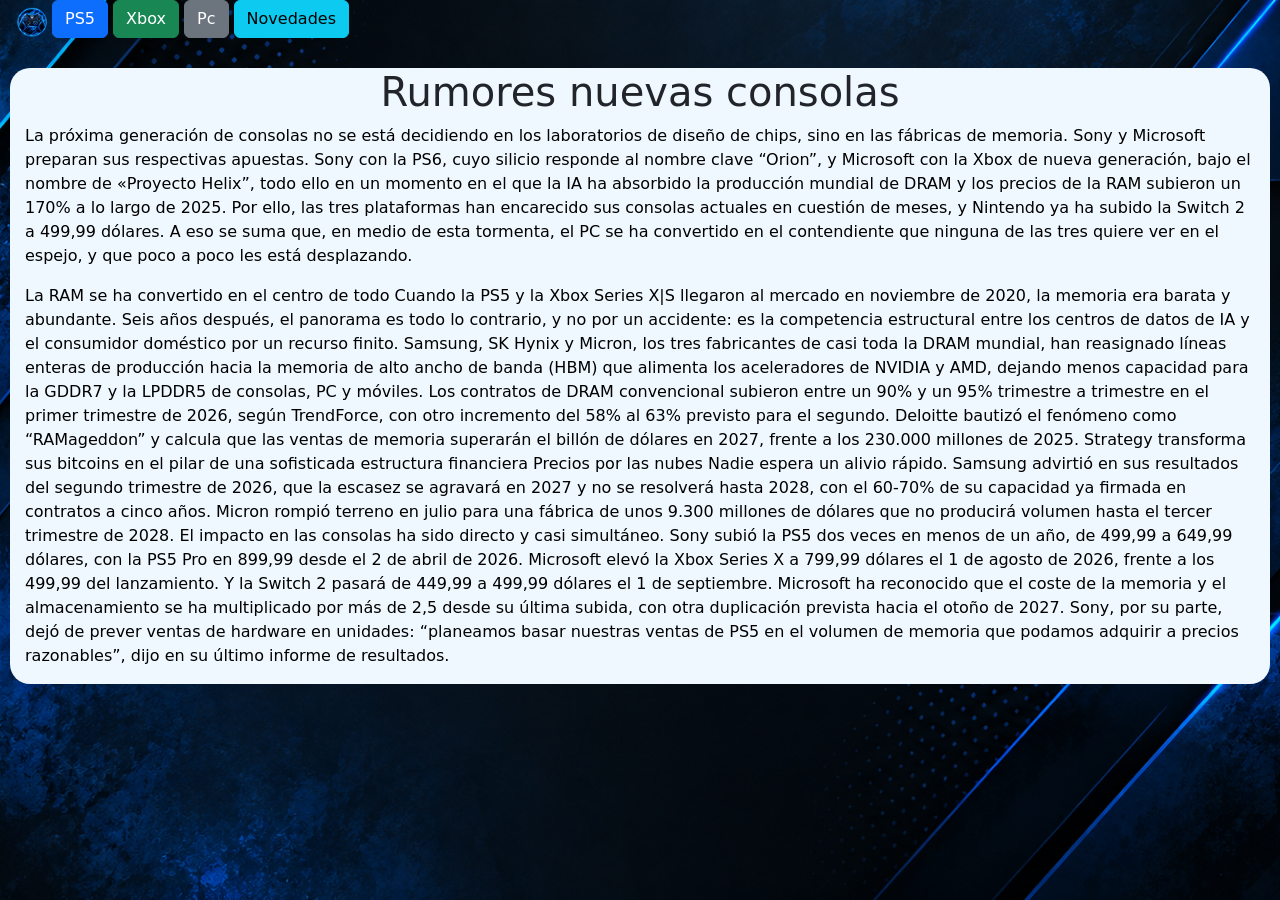
==== Inicio/juegos/proximos.html @ cca43979 "Correción de errores" ====
<!doctype html>
<html lang="en">
  <head>
    <meta charset="UTF-8" />
    <title>Alberto Pueblas</title>
    <link rel="icon" href="../img/favicon.png" />
    <link
      href="https://cdn.jsdelivr.net/npm/bootstrap@5.3.8/dist/css/bootstrap.min.css"
      rel="stylesheet"
      integrity="sha384-sRIl4kxILFvY47J16cr9ZwB07vP4J8+LH7qKQnuqkuIAvNWLzeN8tE5YBujZqJLB"
      crossorigin="anonymous"
    />
    <link rel="stylesheet" href="../css/index.css" />
  </head>

  <body>
    <div class="container-fluid">
      <nav class="d-flex mb-3">
        <a class="navbar-brand" href="../index.html">
          <img
            src="../img/favicon.png"
            alt="Logo"
            width="30"
            height="30"
            class="d-inline-block align-text-top"
          />
        </a>
        <div class="navBar">
          <a
            href="./plataformas/playstation.html"
            type="button"
            class="btn btn-primary"
            >PS5</a
          >
          <a
            href="./plataformas/xbox.html"
            type="button"
            class="btn btn-success"
            >Xbox</a
          >
          <a
            href="./plataformas/pc.html"
            type="button"
            class="btn btn-secondary"
            >Pc</a
          >
          <a href="./proximos.html" type="button" class="btn btn-info"
            >Novedades</a
          >
        </div>
      </nav>
    </div>
    <div class="contenedor">
      <div class="cartaNoticia">
        <h1>Rumores nuevas consolas</h1>
        <p>
          La próxima generación de consolas no se está decidiendo en los
          laboratorios de diseño de chips, sino en las fábricas de memoria. Sony
          y Microsoft preparan sus respectivas apuestas. Sony con la PS6, cuyo
          silicio responde al nombre clave “Orion”, y Microsoft con la Xbox de
          nueva generación, bajo el nombre de «Proyecto Helix”, todo ello en un
          momento en el que la IA ha absorbido la producción mundial de DRAM y
          los precios de la RAM subieron un 170% a lo largo de 2025. Por ello,
          las tres plataformas han encarecido sus consolas actuales en cuestión
          de meses, y Nintendo ya ha subido la Switch 2 a 499,99 dólares. A eso
          se suma que, en medio de esta tormenta, el PC se ha convertido en el
          contendiente que ninguna de las tres quiere ver en el espejo, y que
          poco a poco les está desplazando.
        </p>
        <p>
          La RAM se ha convertido en el centro de todo Cuando la PS5 y la Xbox
          Series X|S llegaron al mercado en noviembre de 2020, la memoria era
          barata y abundante. Seis años después, el panorama es todo lo
          contrario, y no por un accidente: es la competencia estructural entre
          los centros de datos de IA y el consumidor doméstico por un recurso
          finito. Samsung, SK Hynix y Micron, los tres fabricantes de casi toda
          la DRAM mundial, han reasignado líneas enteras de producción hacia la
          memoria de alto ancho de banda (HBM) que alimenta los aceleradores de
          NVIDIA y AMD, dejando menos capacidad para la GDDR7 y la LPDDR5 de
          consolas, PC y móviles. Los contratos de DRAM convencional subieron
          entre un 90% y un 95% trimestre a trimestre en el primer trimestre de
          2026, según TrendForce, con otro incremento del 58% al 63% previsto
          para el segundo. Deloitte bautizó el fenómeno como “RAMageddon” y
          calcula que las ventas de memoria superarán el billón de dólares en
          2027, frente a los 230.000 millones de 2025. Strategy transforma sus
          bitcoins en el pilar de una sofisticada estructura financiera Precios
          por las nubes Nadie espera un alivio rápido. Samsung advirtió en sus
          resultados del segundo trimestre de 2026, que la escasez se agravará
          en 2027 y no se resolverá hasta 2028, con el 60-70% de su capacidad ya
          firmada en contratos a cinco años. Micron rompió terreno en julio para
          una fábrica de unos 9.300 millones de dólares que no producirá volumen
          hasta el tercer trimestre de 2028. El impacto en las consolas ha sido
          directo y casi simultáneo. Sony subió la PS5 dos veces en menos de un
          año, de 499,99 a 649,99 dólares, con la PS5 Pro en 899,99 desde el 2
          de abril de 2026. Microsoft elevó la Xbox Series X a 799,99 dólares el
          1 de agosto de 2026, frente a los 499,99 del lanzamiento. Y la Switch
          2 pasará de 449,99 a 499,99 dólares el 1 de septiembre. Microsoft ha
          reconocido que el coste de la memoria y el almacenamiento se ha
          multiplicado por más de 2,5 desde su última subida, con otra
          duplicación prevista hacia el otoño de 2027. Sony, por su parte, dejó
          de prever ventas de hardware en unidades: “planeamos basar nuestras
          ventas de PS5 en el volumen de memoria que podamos adquirir a precios
          razonables”, dijo en su último informe de resultados.
        </p>
      </div>
    </div>
  </body>
</html>
---- Inicio/css/index.css ----
body {
  background-image: url("../img/Fondo.png");
  background-size: cover;
  background-position: center;
  background-attachment: fixed;
  margin: 0;
}

p {
  color: aliceblue;
}

.navbar-brand {
  margin: 5px;
}
.contenedor {
  display: flex;
  justify-content: center;
  gap: 20px;
  flex-wrap: wrap;
}

.carta {
  height: 420px;
  width: 350px;
  margin: 10px;
  overflow: hidden;
  border-radius: 25px;
  border-style: solid;
  position: relative;
  span {
    display: none;
  }
}

.carta:hover {
  width: 350px;
  height: 420px;
  margin: 10px;
  overflow: hidden;
  border-radius: 25px;
  border-style: solid;
  border-color: rgb(0, 149, 255);
  h3 {
    text-align: center;
    color: rgb(0, 149, 255);
    font-weight: bold;
  }
  span {
    position: absolute;
    top: 0;
    width: 100%;
    height: 100%;
    display: block;
    text-align: left;
    z-index: 2;
    background-color: white;
  }
  .card-body {
    position: absolute;
    bottom: 0;
    width: 100%;
    z-index: 2;
    font-weight: bold;
  }
}

.card-body {
  background-color: aliceblue;
  text-align: center;
  padding: 15px;
}

.card-text {
  color: black;
}

.carta img {
  width: 100%;
  height: 360px;
  object-fit: cover;
}

.cartel {
  width: 80%;
  margin: 10px auto;
  overflow: hidden;
  border-radius: 25px;
}
.cartel img {
  width: 100%;

  object-fit: cover;
}

.listas {
  text-align: left;
}

.cartaNoticia {
  margin: 10px auto;
  margin-left: 10px;
  margin-right: 10px;
  border-radius: 20px;
  background-color: aliceblue;
}

.cartaNoticia p {
  margin-left: 15px;
  margin-right: 15px;
  color: black;
}
.cartaNoticia h1 {
  text-align: center;
}

.lista {
  text-align: center;
  width: 350px;
  margin: 10px;
  overflow: hidden;
  border-radius: 25px;
  border-style: solid;
  position: relative;
}
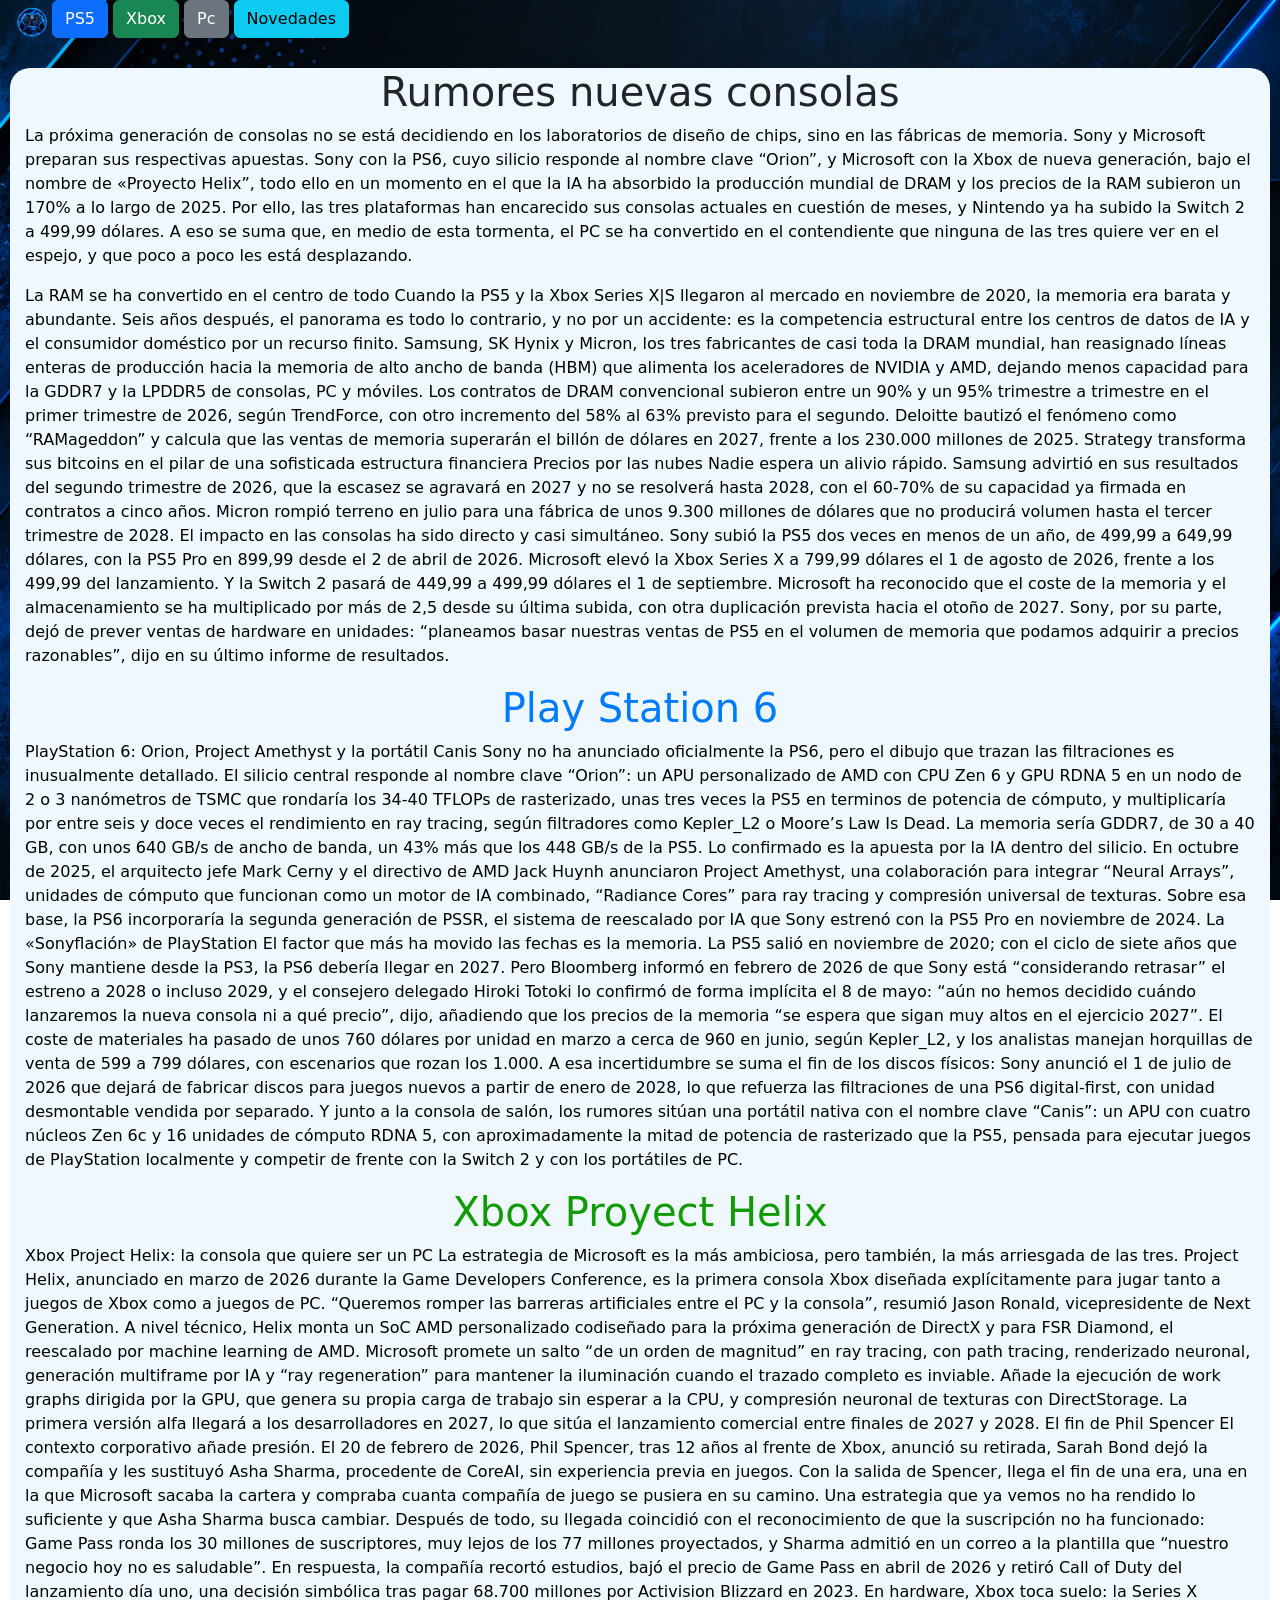
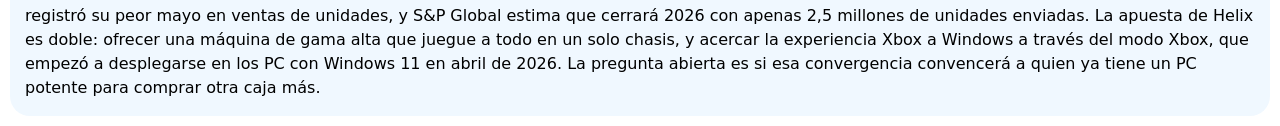
==== commit 89e218d0: "Cambios en estilo de paginas" ====
--- a/Inicio/juegos/proximos.html
+++ b/Inicio/juegos/proximos.html
@@ -102,6 +102,84 @@
           ventas de PS5 en el volumen de memoria que podamos adquirir a precios
           razonables”, dijo en su último informe de resultados.
         </p>
+        <h1 style="color: #007bff;">Play Station 6</h1>
+      <p>PlayStation 6: Orion, Project Amethyst y la portátil Canis
+
+        Sony no ha anunciado oficialmente la PS6, pero el dibujo que trazan las filtraciones es inusualmente detallado.
+        El silicio central responde al nombre clave “Orion”: un APU personalizado de AMD con CPU Zen 6 y GPU RDNA 5 en
+        un nodo de 2 o 3 nanómetros de TSMC que rondaría los 34-40 TFLOPs de rasterizado, unas tres veces la PS5 en
+        terminos de potencia de cómputo, y multiplicaría por entre seis y doce veces el rendimiento en ray tracing,
+        según filtradores como Kepler_L2 o Moore’s Law Is Dead. La memoria sería GDDR7, de 30 a 40 GB, con unos 640 GB/s
+        de ancho de banda, un 43% más que los 448 GB/s de la PS5.
+
+        Lo confirmado es la apuesta por la IA dentro del silicio. En octubre de 2025, el arquitecto jefe Mark Cerny y el
+        directivo de AMD Jack Huynh anunciaron Project Amethyst, una colaboración para integrar “Neural Arrays”,
+        unidades de cómputo que funcionan como un motor de IA combinado, “Radiance Cores” para ray tracing y compresión
+        universal de texturas. Sobre esa base, la PS6 incorporaría la segunda generación de PSSR, el sistema de
+        reescalado por IA que Sony estrenó con la PS5 Pro en noviembre de 2024.
+        La «Sonyflación» de PlayStation
+
+        El factor que más ha movido las fechas es la memoria. La PS5 salió en noviembre de 2020; con el ciclo de siete
+        años que Sony mantiene desde la PS3, la PS6 debería llegar en 2027. Pero Bloomberg informó en febrero de 2026 de
+        que Sony está “considerando retrasar” el estreno a 2028 o incluso 2029, y el consejero delegado Hiroki Totoki lo
+        confirmó de forma implícita el 8 de mayo: “aún no hemos decidido cuándo lanzaremos la nueva consola ni a qué
+        precio”, dijo, añadiendo que los precios de la memoria “se espera que sigan muy altos en el ejercicio 2027”. El
+        coste de materiales ha pasado de unos 760 dólares por unidad en marzo a cerca de 960 en junio, según Kepler_L2,
+        y los analistas manejan horquillas de venta de 599 a 799 dólares, con escenarios que rozan los 1.000.
+
+        A esa incertidumbre se suma el fin de los discos físicos: Sony anunció el 1 de julio de 2026 que dejará de
+        fabricar discos para juegos nuevos a partir de enero de 2028, lo que refuerza las filtraciones de una PS6
+        digital-first, con unidad desmontable vendida por separado. Y junto a la consola de salón, los rumores sitúan
+        una portátil nativa con el nombre clave “Canis”: un APU con cuatro núcleos Zen 6c y 16 unidades de cómputo RDNA
+        5, con aproximadamente la mitad de potencia de rasterizado que la PS5, pensada para ejecutar juegos de
+        PlayStation localmente y competir de frente con la Switch 2 y con los portátiles de PC.
+      </p>
+      <h1 style="color: #119b02;">Xbox Proyect Helix</h1>
+      <p>Xbox Project Helix: la consola que quiere ser un PC
+
+        La estrategia de Microsoft es la más ambiciosa, pero también, la más arriesgada de las tres. Project Helix,
+        anunciado en marzo de 2026 durante la Game Developers Conference, es la primera consola Xbox diseñada
+        explícitamente
+        para jugar tanto a juegos de Xbox como a juegos de PC. “Queremos romper las barreras artificiales entre el PC y
+        la
+        consola”, resumió Jason Ronald, vicepresidente de Next Generation.
+
+        A nivel técnico, Helix monta un SoC AMD personalizado codiseñado para la próxima generación de DirectX y para
+        FSR
+        Diamond, el reescalado por machine learning de AMD. Microsoft promete un salto “de un orden de magnitud” en ray
+        tracing, con path tracing, renderizado neuronal, generación multiframe por IA y “ray regeneration” para mantener
+        la
+        iluminación cuando el trazado completo es inviable. Añade la ejecución de work graphs dirigida por la GPU, que
+        genera su propia carga de trabajo sin esperar a la CPU, y compresión neuronal de texturas con DirectStorage. La
+        primera versión alfa llegará a los desarrolladores en 2027, lo que sitúa el lanzamiento comercial entre finales
+        de
+        2027 y 2028.
+        El fin de Phil Spencer
+
+        El contexto corporativo añade presión. El 20 de febrero de 2026, Phil Spencer, tras 12 años al frente de Xbox,
+        anunció su retirada, Sarah Bond dejó la compañía y les sustituyó Asha Sharma, procedente de CoreAI, sin
+        experiencia
+        previa en juegos. Con la salida de Spencer, llega el fin de una era, una en la que Microsoft sacaba la cartera y
+        compraba cuanta compañía de juego se pusiera en su camino. Una estrategia que ya vemos no ha rendido lo
+        suficiente y
+        que Asha Sharma busca cambiar.
+
+        Después de todo, su llegada coincidió con el reconocimiento de que la suscripción no ha funcionado: Game Pass
+        ronda
+        los 30 millones de suscriptores, muy lejos de los 77 millones proyectados, y Sharma admitió en un correo a la
+        plantilla que “nuestro negocio hoy no es saludable”. En respuesta, la compañía recortó estudios, bajó el precio
+        de
+        Game Pass en abril de 2026 y retiró Call of Duty del lanzamiento día uno, una decisión simbólica tras pagar
+        68.700
+        millones por Activision Blizzard en 2023.
+
+        En hardware, Xbox toca suelo: la Series X registró su peor mayo en ventas de unidades, y S&P Global estima que
+        cerrará 2026 con apenas 2,5 millones de unidades enviadas. La apuesta de Helix es doble: ofrecer una máquina de
+        gama
+        alta que juegue a todo en un solo chasis, y acercar la experiencia Xbox a Windows a través del modo Xbox, que
+        empezó
+        a desplegarse en los PC con Windows 11 en abril de 2026. La pregunta abierta es si esa convergencia convencerá a
+        quien ya tiene un PC potente para comprar otra caja más.</p>
       </div>
     </div>
   </body>
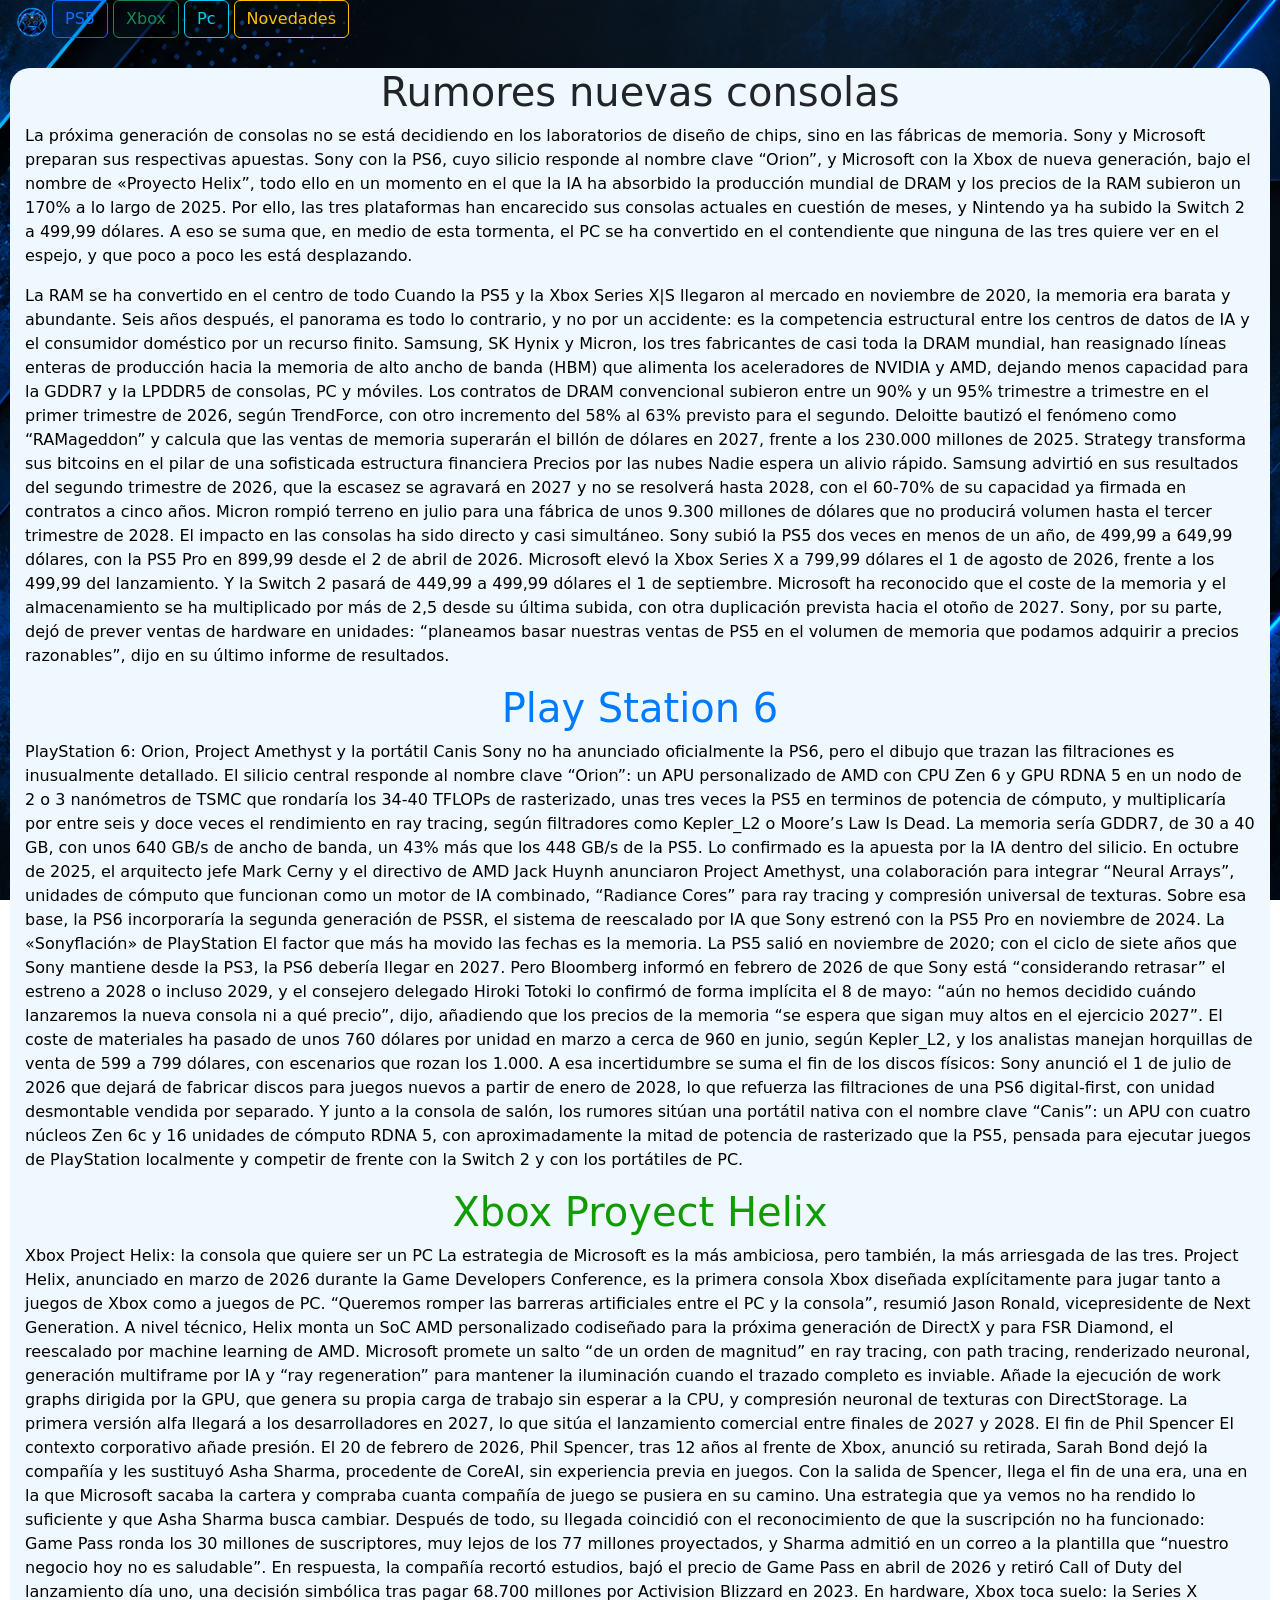
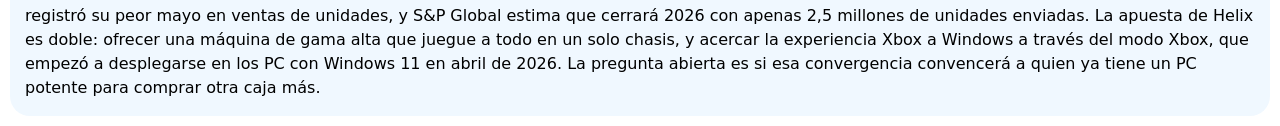
==== commit 250399c1: "Implementación de audio mejorada" ====
--- a/Inicio/juegos/proximos.html
+++ b/Inicio/juegos/proximos.html
@@ -29,22 +29,24 @@
           <a
             href="./plataformas/playstation.html"
             type="button"
-            class="btn btn-primary"
+            class="btn btn-outline-primary"
             >PS5</a
           >
           <a
             href="./plataformas/xbox.html"
             type="button"
-            class="btn btn-success"
+            class="btn btn-outline-success"
             >Xbox</a
           >
           <a
             href="./plataformas/pc.html"
             type="button"
-            class="btn btn-secondary"
+            class="btn btn-outline-info"
             >Pc</a
           >
-          <a href="./proximos.html" type="button" class="btn btn-info"
+          <a href="./proximos.html" 
+          type="button" 
+          class="btn btn-outline-warning"
             >Novedades</a
           >
         </div>
@@ -102,84 +104,91 @@
           ventas de PS5 en el volumen de memoria que podamos adquirir a precios
           razonables”, dijo en su último informe de resultados.
         </p>
-        <h1 style="color: #007bff;">Play Station 6</h1>
-      <p>PlayStation 6: Orion, Project Amethyst y la portátil Canis
-
-        Sony no ha anunciado oficialmente la PS6, pero el dibujo que trazan las filtraciones es inusualmente detallado.
-        El silicio central responde al nombre clave “Orion”: un APU personalizado de AMD con CPU Zen 6 y GPU RDNA 5 en
-        un nodo de 2 o 3 nanómetros de TSMC que rondaría los 34-40 TFLOPs de rasterizado, unas tres veces la PS5 en
-        terminos de potencia de cómputo, y multiplicaría por entre seis y doce veces el rendimiento en ray tracing,
-        según filtradores como Kepler_L2 o Moore’s Law Is Dead. La memoria sería GDDR7, de 30 a 40 GB, con unos 640 GB/s
-        de ancho de banda, un 43% más que los 448 GB/s de la PS5.
-
-        Lo confirmado es la apuesta por la IA dentro del silicio. En octubre de 2025, el arquitecto jefe Mark Cerny y el
-        directivo de AMD Jack Huynh anunciaron Project Amethyst, una colaboración para integrar “Neural Arrays”,
-        unidades de cómputo que funcionan como un motor de IA combinado, “Radiance Cores” para ray tracing y compresión
-        universal de texturas. Sobre esa base, la PS6 incorporaría la segunda generación de PSSR, el sistema de
-        reescalado por IA que Sony estrenó con la PS5 Pro en noviembre de 2024.
-        La «Sonyflación» de PlayStation
-
-        El factor que más ha movido las fechas es la memoria. La PS5 salió en noviembre de 2020; con el ciclo de siete
-        años que Sony mantiene desde la PS3, la PS6 debería llegar en 2027. Pero Bloomberg informó en febrero de 2026 de
-        que Sony está “considerando retrasar” el estreno a 2028 o incluso 2029, y el consejero delegado Hiroki Totoki lo
-        confirmó de forma implícita el 8 de mayo: “aún no hemos decidido cuándo lanzaremos la nueva consola ni a qué
-        precio”, dijo, añadiendo que los precios de la memoria “se espera que sigan muy altos en el ejercicio 2027”. El
-        coste de materiales ha pasado de unos 760 dólares por unidad en marzo a cerca de 960 en junio, según Kepler_L2,
-        y los analistas manejan horquillas de venta de 599 a 799 dólares, con escenarios que rozan los 1.000.
-
-        A esa incertidumbre se suma el fin de los discos físicos: Sony anunció el 1 de julio de 2026 que dejará de
-        fabricar discos para juegos nuevos a partir de enero de 2028, lo que refuerza las filtraciones de una PS6
-        digital-first, con unidad desmontable vendida por separado. Y junto a la consola de salón, los rumores sitúan
-        una portátil nativa con el nombre clave “Canis”: un APU con cuatro núcleos Zen 6c y 16 unidades de cómputo RDNA
-        5, con aproximadamente la mitad de potencia de rasterizado que la PS5, pensada para ejecutar juegos de
-        PlayStation localmente y competir de frente con la Switch 2 y con los portátiles de PC.
-      </p>
-      <h1 style="color: #119b02;">Xbox Proyect Helix</h1>
-      <p>Xbox Project Helix: la consola que quiere ser un PC
-
-        La estrategia de Microsoft es la más ambiciosa, pero también, la más arriesgada de las tres. Project Helix,
-        anunciado en marzo de 2026 durante la Game Developers Conference, es la primera consola Xbox diseñada
-        explícitamente
-        para jugar tanto a juegos de Xbox como a juegos de PC. “Queremos romper las barreras artificiales entre el PC y
-        la
-        consola”, resumió Jason Ronald, vicepresidente de Next Generation.
-
-        A nivel técnico, Helix monta un SoC AMD personalizado codiseñado para la próxima generación de DirectX y para
-        FSR
-        Diamond, el reescalado por machine learning de AMD. Microsoft promete un salto “de un orden de magnitud” en ray
-        tracing, con path tracing, renderizado neuronal, generación multiframe por IA y “ray regeneration” para mantener
-        la
-        iluminación cuando el trazado completo es inviable. Añade la ejecución de work graphs dirigida por la GPU, que
-        genera su propia carga de trabajo sin esperar a la CPU, y compresión neuronal de texturas con DirectStorage. La
-        primera versión alfa llegará a los desarrolladores en 2027, lo que sitúa el lanzamiento comercial entre finales
-        de
-        2027 y 2028.
-        El fin de Phil Spencer
-
-        El contexto corporativo añade presión. El 20 de febrero de 2026, Phil Spencer, tras 12 años al frente de Xbox,
-        anunció su retirada, Sarah Bond dejó la compañía y les sustituyó Asha Sharma, procedente de CoreAI, sin
-        experiencia
-        previa en juegos. Con la salida de Spencer, llega el fin de una era, una en la que Microsoft sacaba la cartera y
-        compraba cuanta compañía de juego se pusiera en su camino. Una estrategia que ya vemos no ha rendido lo
-        suficiente y
-        que Asha Sharma busca cambiar.
-
-        Después de todo, su llegada coincidió con el reconocimiento de que la suscripción no ha funcionado: Game Pass
-        ronda
-        los 30 millones de suscriptores, muy lejos de los 77 millones proyectados, y Sharma admitió en un correo a la
-        plantilla que “nuestro negocio hoy no es saludable”. En respuesta, la compañía recortó estudios, bajó el precio
-        de
-        Game Pass en abril de 2026 y retiró Call of Duty del lanzamiento día uno, una decisión simbólica tras pagar
-        68.700
-        millones por Activision Blizzard en 2023.
-
-        En hardware, Xbox toca suelo: la Series X registró su peor mayo en ventas de unidades, y S&P Global estima que
-        cerrará 2026 con apenas 2,5 millones de unidades enviadas. La apuesta de Helix es doble: ofrecer una máquina de
-        gama
-        alta que juegue a todo en un solo chasis, y acercar la experiencia Xbox a Windows a través del modo Xbox, que
-        empezó
-        a desplegarse en los PC con Windows 11 en abril de 2026. La pregunta abierta es si esa convergencia convencerá a
-        quien ya tiene un PC potente para comprar otra caja más.</p>
+        <h1 style="color: #007bff">Play Station 6</h1>
+        <p>
+          PlayStation 6: Orion, Project Amethyst y la portátil Canis Sony no ha
+          anunciado oficialmente la PS6, pero el dibujo que trazan las
+          filtraciones es inusualmente detallado. El silicio central responde al
+          nombre clave “Orion”: un APU personalizado de AMD con CPU Zen 6 y GPU
+          RDNA 5 en un nodo de 2 o 3 nanómetros de TSMC que rondaría los 34-40
+          TFLOPs de rasterizado, unas tres veces la PS5 en terminos de potencia
+          de cómputo, y multiplicaría por entre seis y doce veces el rendimiento
+          en ray tracing, según filtradores como Kepler_L2 o Moore’s Law Is
+          Dead. La memoria sería GDDR7, de 30 a 40 GB, con unos 640 GB/s de
+          ancho de banda, un 43% más que los 448 GB/s de la PS5. Lo confirmado
+          es la apuesta por la IA dentro del silicio. En octubre de 2025, el
+          arquitecto jefe Mark Cerny y el directivo de AMD Jack Huynh anunciaron
+          Project Amethyst, una colaboración para integrar “Neural Arrays”,
+          unidades de cómputo que funcionan como un motor de IA combinado,
+          “Radiance Cores” para ray tracing y compresión universal de texturas.
+          Sobre esa base, la PS6 incorporaría la segunda generación de PSSR, el
+          sistema de reescalado por IA que Sony estrenó con la PS5 Pro en
+          noviembre de 2024. La «Sonyflación» de PlayStation El factor que más
+          ha movido las fechas es la memoria. La PS5 salió en noviembre de 2020;
+          con el ciclo de siete años que Sony mantiene desde la PS3, la PS6
+          debería llegar en 2027. Pero Bloomberg informó en febrero de 2026 de
+          que Sony está “considerando retrasar” el estreno a 2028 o incluso
+          2029, y el consejero delegado Hiroki Totoki lo confirmó de forma
+          implícita el 8 de mayo: “aún no hemos decidido cuándo lanzaremos la
+          nueva consola ni a qué precio”, dijo, añadiendo que los precios de la
+          memoria “se espera que sigan muy altos en el ejercicio 2027”. El coste
+          de materiales ha pasado de unos 760 dólares por unidad en marzo a
+          cerca de 960 en junio, según Kepler_L2, y los analistas manejan
+          horquillas de venta de 599 a 799 dólares, con escenarios que rozan los
+          1.000. A esa incertidumbre se suma el fin de los discos físicos: Sony
+          anunció el 1 de julio de 2026 que dejará de fabricar discos para
+          juegos nuevos a partir de enero de 2028, lo que refuerza las
+          filtraciones de una PS6 digital-first, con unidad desmontable vendida
+          por separado. Y junto a la consola de salón, los rumores sitúan una
+          portátil nativa con el nombre clave “Canis”: un APU con cuatro núcleos
+          Zen 6c y 16 unidades de cómputo RDNA 5, con aproximadamente la mitad
+          de potencia de rasterizado que la PS5, pensada para ejecutar juegos de
+          PlayStation localmente y competir de frente con la Switch 2 y con los
+          portátiles de PC.
+        </p>
+        <h1 style="color: #119b02">Xbox Proyect Helix</h1>
+        <p>
+          Xbox Project Helix: la consola que quiere ser un PC La estrategia de
+          Microsoft es la más ambiciosa, pero también, la más arriesgada de las
+          tres. Project Helix, anunciado en marzo de 2026 durante la Game
+          Developers Conference, es la primera consola Xbox diseñada
+          explícitamente para jugar tanto a juegos de Xbox como a juegos de PC.
+          “Queremos romper las barreras artificiales entre el PC y la consola”,
+          resumió Jason Ronald, vicepresidente de Next Generation. A nivel
+          técnico, Helix monta un SoC AMD personalizado codiseñado para la
+          próxima generación de DirectX y para FSR Diamond, el reescalado por
+          machine learning de AMD. Microsoft promete un salto “de un orden de
+          magnitud” en ray tracing, con path tracing, renderizado neuronal,
+          generación multiframe por IA y “ray regeneration” para mantener la
+          iluminación cuando el trazado completo es inviable. Añade la ejecución
+          de work graphs dirigida por la GPU, que genera su propia carga de
+          trabajo sin esperar a la CPU, y compresión neuronal de texturas con
+          DirectStorage. La primera versión alfa llegará a los desarrolladores
+          en 2027, lo que sitúa el lanzamiento comercial entre finales de 2027 y
+          2028. El fin de Phil Spencer El contexto corporativo añade presión. El
+          20 de febrero de 2026, Phil Spencer, tras 12 años al frente de Xbox,
+          anunció su retirada, Sarah Bond dejó la compañía y les sustituyó Asha
+          Sharma, procedente de CoreAI, sin experiencia previa en juegos. Con la
+          salida de Spencer, llega el fin de una era, una en la que Microsoft
+          sacaba la cartera y compraba cuanta compañía de juego se pusiera en su
+          camino. Una estrategia que ya vemos no ha rendido lo suficiente y que
+          Asha Sharma busca cambiar. Después de todo, su llegada coincidió con
+          el reconocimiento de que la suscripción no ha funcionado: Game Pass
+          ronda los 30 millones de suscriptores, muy lejos de los 77 millones
+          proyectados, y Sharma admitió en un correo a la plantilla que “nuestro
+          negocio hoy no es saludable”. En respuesta, la compañía recortó
+          estudios, bajó el precio de Game Pass en abril de 2026 y retiró Call
+          of Duty del lanzamiento día uno, una decisión simbólica tras pagar
+          68.700 millones por Activision Blizzard en 2023. En hardware, Xbox
+          toca suelo: la Series X registró su peor mayo en ventas de unidades, y
+          S&P Global estima que cerrará 2026 con apenas 2,5 millones de unidades
+          enviadas. La apuesta de Helix es doble: ofrecer una máquina de gama
+          alta que juegue a todo en un solo chasis, y acercar la experiencia
+          Xbox a Windows a través del modo Xbox, que empezó a desplegarse en los
+          PC con Windows 11 en abril de 2026. La pregunta abierta es si esa
+          convergencia convencerá a quien ya tiene un PC potente para comprar
+          otra caja más.
+        </p>
       </div>
     </div>
   </body>
--- a/Inicio/css/index.css
+++ b/Inicio/css/index.css
@@ -31,6 +31,7 @@
   span {
     display: none;
   }
+
 }
 
 .carta:hover {
@@ -63,10 +64,23 @@
     z-index: 2;
     font-weight: bold;
   }
+
 }
 
 .card-body {
   background-color: aliceblue;
+  text-align: center;
+  padding: 15px;
+}
+
+.card-body-ps {
+  background-color: #1876d4;
+  text-align: center;
+  padding: 15px;
+}
+
+.card-body-xbox {
+  background-color: #119b02;
   text-align: center;
   padding: 15px;
 }
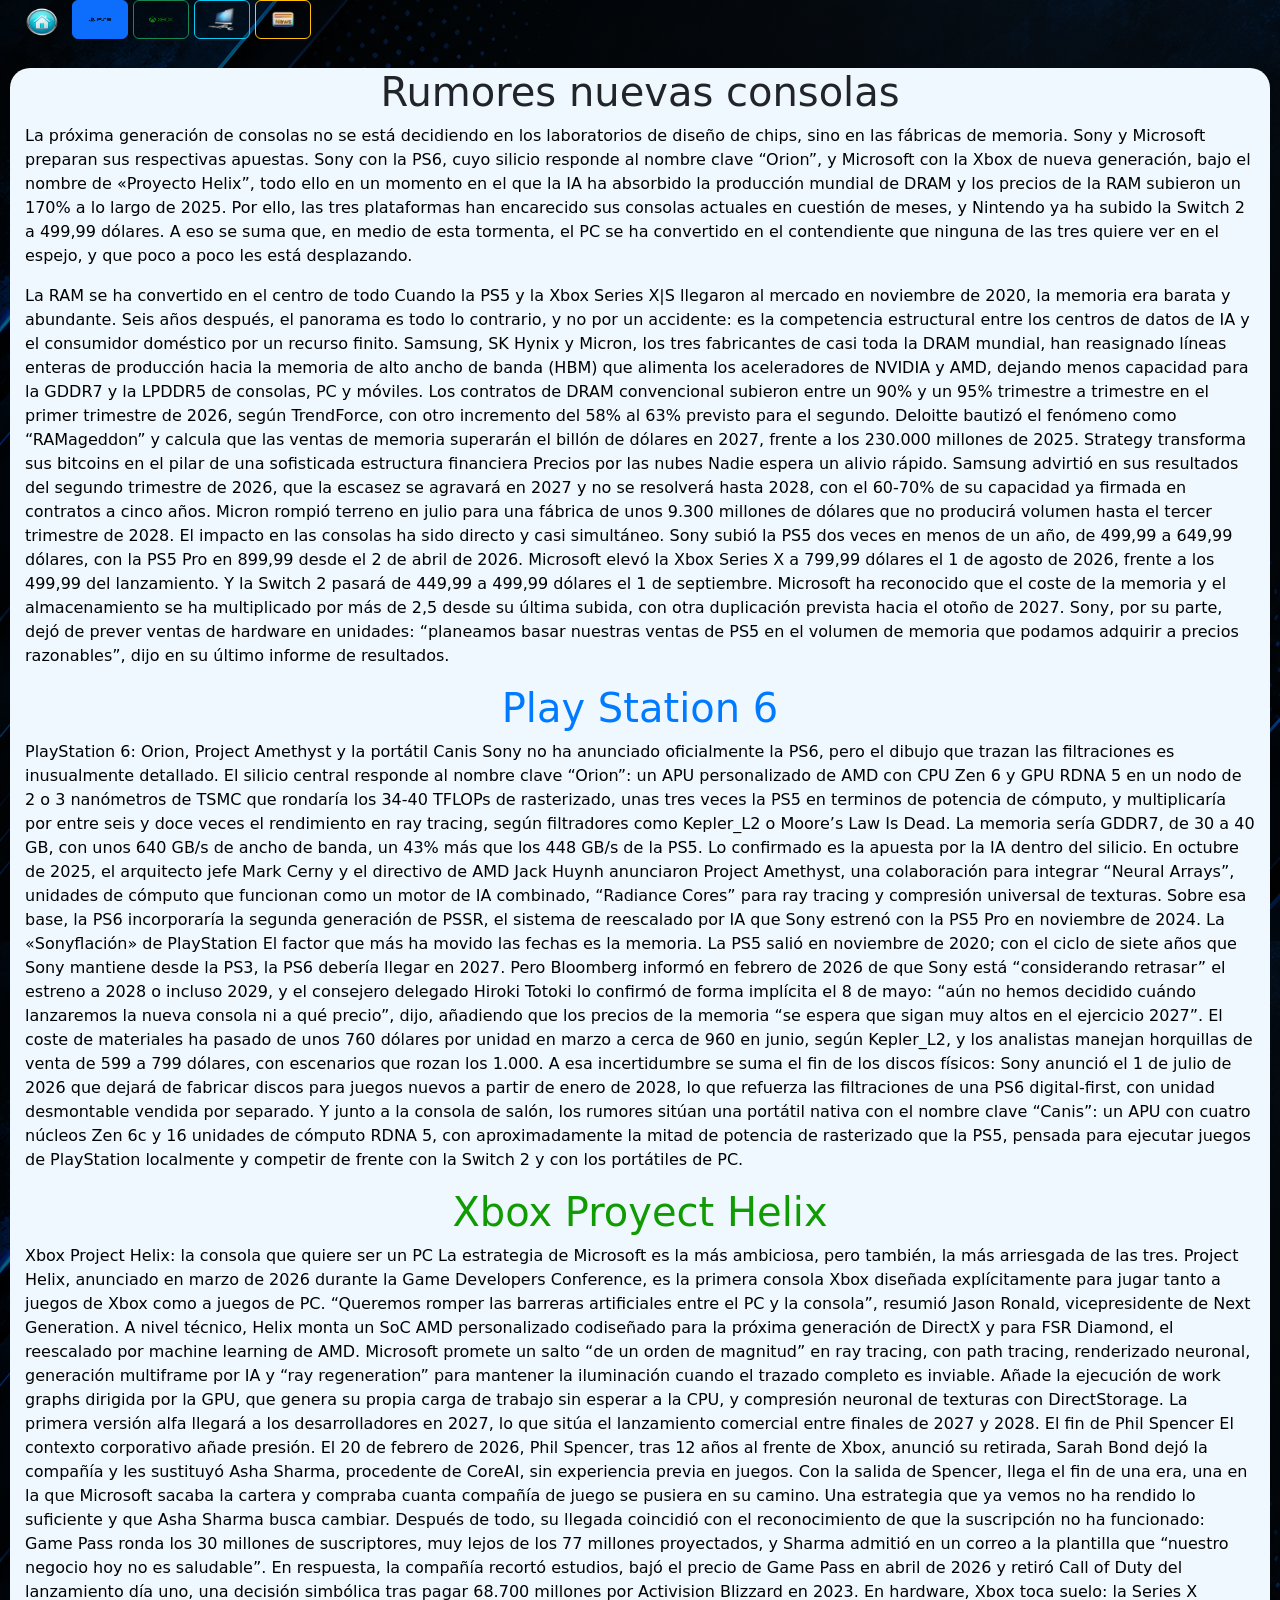
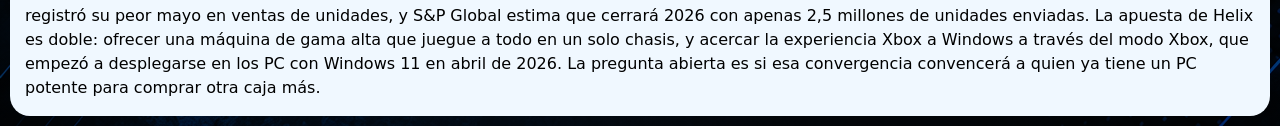
==== commit 1d673eb8: "Implementacion de mejoras visuales e iconos en la navbar" ====
--- a/Inicio/juegos/proximos.html
+++ b/Inicio/juegos/proximos.html
@@ -17,38 +17,25 @@
     <div class="container-fluid">
       <nav class="d-flex mb-3">
         <a class="navbar-brand" href="../index.html">
-          <img
-            src="../img/favicon.png"
-            alt="Logo"
-            width="30"
-            height="30"
-            class="d-inline-block align-text-top"
-          />
+          <img src="../img/BotonInicio.png" alt="Logo" width="50" height="30" class="d-inline-block align-text-top">
         </a>
         <div class="navBar">
           <a
             href="./plataformas/playstation.html"
             type="button"
-            class="btn btn-outline-primary"
-            >PS5</a
-          >
-          <a
-            href="./plataformas/xbox.html"
-            type="button"
-            class="btn btn-outline-success"
-            >Xbox</a
-          >
-          <a
-            href="./plataformas/pc.html"
-            type="button"
-            class="btn btn-outline-info"
-            >Pc</a
-          >
-          <a href="./proximos.html" 
-          type="button" 
-          class="btn btn-outline-warning"
-            >Novedades</a
-          >
+            class="btn btn-primary"
+            >
+            <img src="../img/BotonPs.png" alt="PS5" width="30" height="25">
+          </a>
+          <a href="./plataformas/xbox.html" type="button" class="btn btn-outline-success">
+            <img src="../img/botonXbox.png" alt="Xbox" width="30" height="25">
+          </a>
+          <a href="./plataformas/pc.html" type="button" class="btn btn-outline-info">
+            <img src="../img/BotonPc.png" alt="Pc" width="30" height="25">
+          </a>
+          <a href="./proximos.html" type="button" class="btn btn-outline-warning">
+            <img src="../img/BotonNews.png" alt="Novedades" width="30" height="25">
+          </a>
         </div>
       </nav>
     </div>
--- a/Inicio/css/index.css
+++ b/Inicio/css/index.css
@@ -1,9 +1,13 @@
 body {
   background-image: url("../img/Fondo.png");
+  margin: 0;
   background-size: cover;
   background-position: center;
   background-attachment: fixed;
-  margin: 0;
+  background:
+    linear-gradient(rgba(0, 0, 0, 0.55),
+      rgba(0, 0, 0, 0.55)),
+    url("../img/Fondo.png");
 }
 
 p {
@@ -13,6 +17,7 @@
 .navbar-brand {
   margin: 5px;
 }
+
 .contenedor {
   display: flex;
   justify-content: center;
@@ -28,8 +33,20 @@
   border-radius: 25px;
   border-style: solid;
   position: relative;
+  transition:
+    transform 0.3s ease,
+    box-shadow 0.3s ease,
+    border-color 0.3s ease;
+
   span {
-    display: none;
+    position: absolute;
+    inset: 0;
+    padding: 20px;
+    opacity: 0;
+    font-weight: bold;
+    transform: translateY(30px);
+    transition: 0.4s ease;
+    background: rgba(44, 48, 58, 0.85);
   }
 
 }
@@ -42,35 +59,61 @@
   border-radius: 25px;
   border-style: solid;
   border-color: rgb(0, 149, 255);
+  transform: translateY(-8px);
+  box-shadow: 0 10px 30px rgb(0, 149, 255);
+  opacity: 1;
+  transform: translateY(-8px);
+
   h3 {
     text-align: center;
     color: rgb(0, 149, 255);
     font-weight: bold;
   }
+
   span {
-    position: absolute;
-    top: 0;
-    width: 100%;
-    height: 100%;
     display: block;
     text-align: left;
     z-index: 2;
-    background-color: white;
-  }
-  .card-body {
+    opacity: 0.8;
+    transform: translateY(0);
+  }
+
+  span img {
     position: absolute;
+    width: 80%;
+    height: 180px;
+    left: 10%;
+    bottom: 20px;
+    object-fit: cover;
+    opacity: 0;
+  }
+
+  p {
+    display: none;
+  }
+
+  .Trailer {
+    text-align: center;
+    position: sticky;
     bottom: 0;
     width: 100%;
     z-index: 2;
     font-weight: bold;
-  }
-
+    color: rgb(0, 149, 255);
+  }
+
+  img {
+    width: 100%;
+    height: 360px;
+    object-fit: cover;
+    opacity: 0.4;
+  }
 }
 
 .card-body {
-  background-color: aliceblue;
-  text-align: center;
-  padding: 15px;
+  background-color: rgb(164, 186, 248);
+  text-align: center;
+  padding: 20px;
 }
 
 .card-body-ps {
@@ -87,6 +130,7 @@
 
 .card-text {
   color: black;
+  font-weight: bold;
 }
 
 .carta img {
@@ -101,6 +145,7 @@
   overflow: hidden;
   border-radius: 25px;
 }
+
 .cartel img {
   width: 100%;
 
@@ -124,10 +169,12 @@
   margin-right: 15px;
   color: black;
 }
+
 .cartaNoticia h1 {
   text-align: center;
 }
 
+/* Estilos para la lista de noticias */
 .lista {
   text-align: center;
   width: 350px;
@@ -137,3 +184,26 @@
   border-style: solid;
   position: relative;
 }
+
+.audio {
+  display: center;
+  position: relative;
+  bottom: 0;
+  left: 0;
+}
+/* Estilos para el reproductor */
+.cajon {
+  display: flex;
+  justify-content: center;
+  gap: 20px;
+  flex-wrap: wrap;
+}
+
+/* Estilos para la ficha técnica */
+.ul-ficha {
+  list-style-type: none;
+  padding-left: 20px;
+  padding-top: 10px;
+  background-color: white;
+  border-radius: 20px;
+}
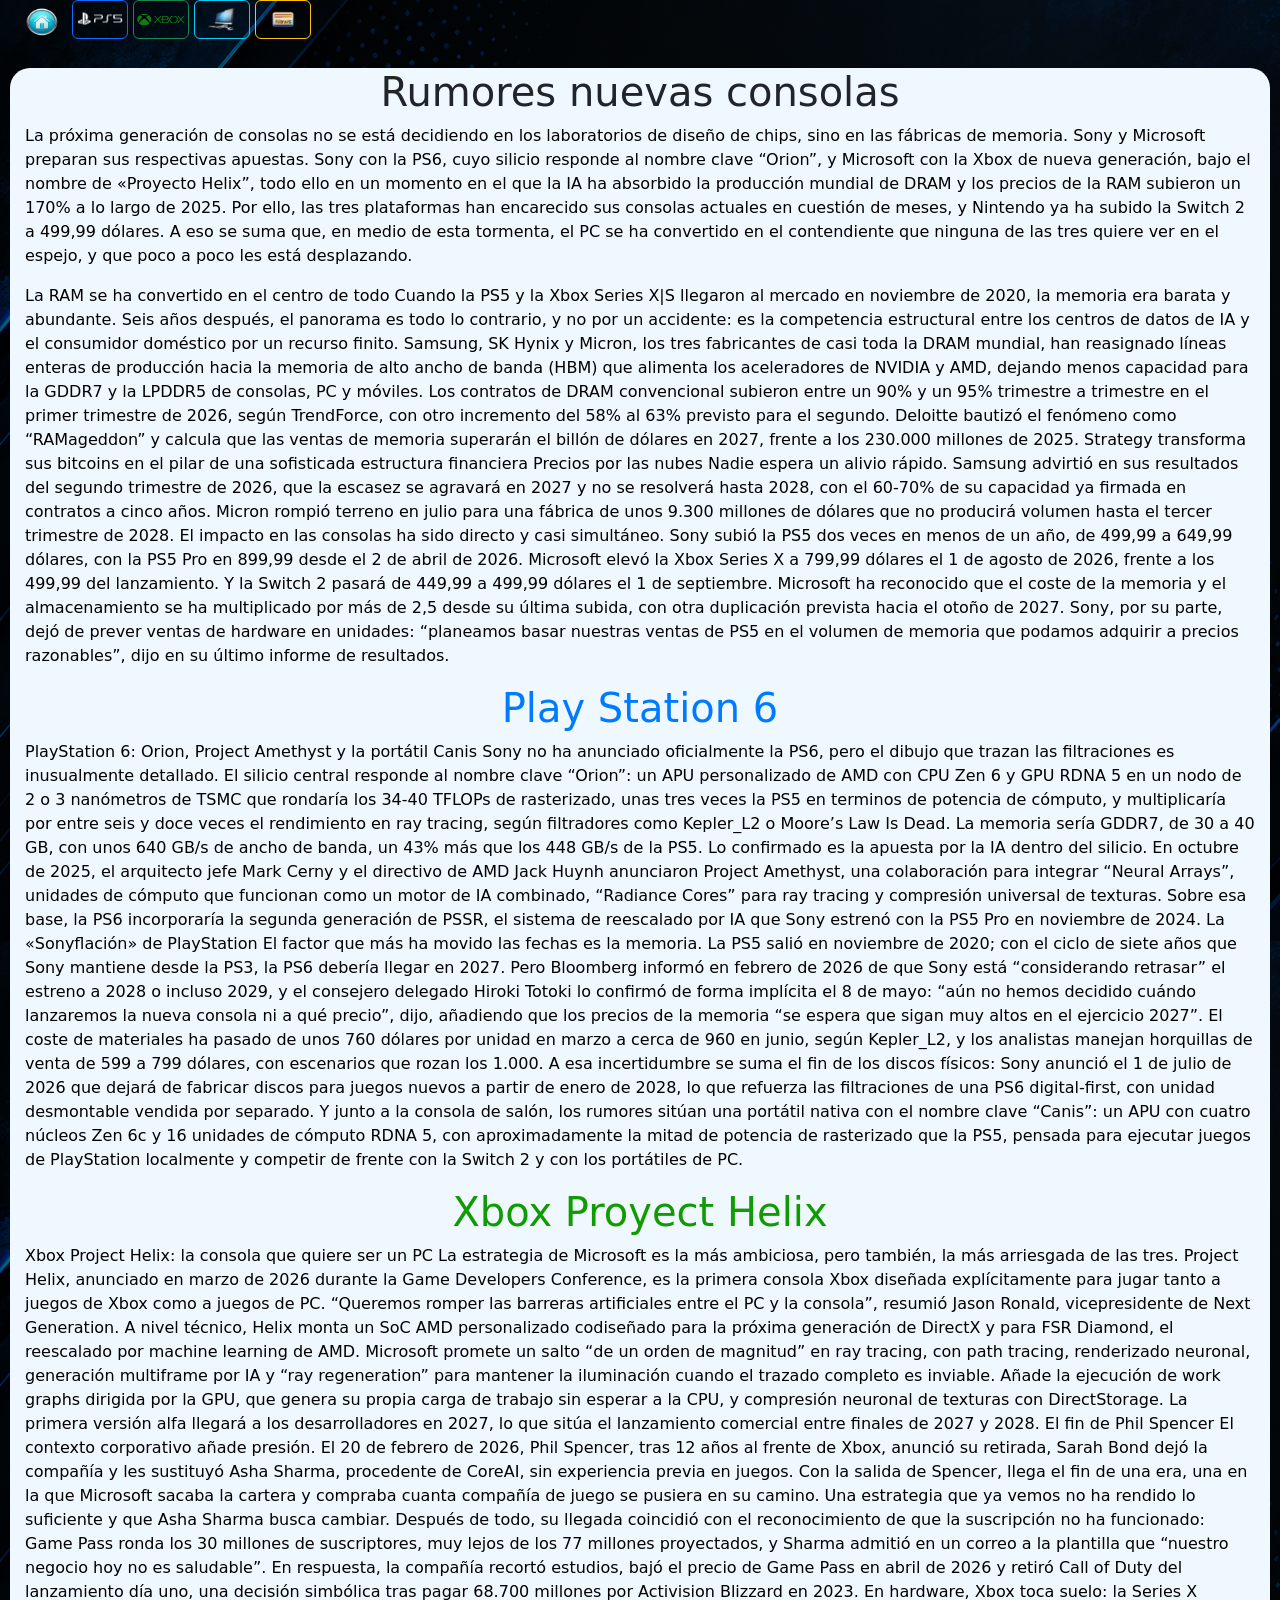
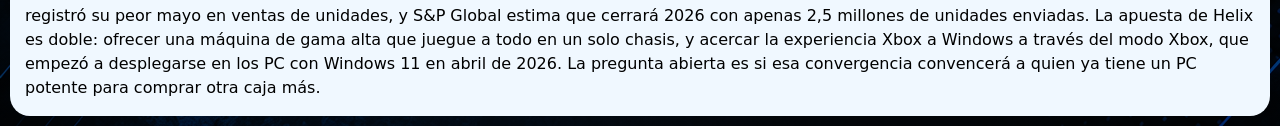
==== commit dd36cf31: "Adaptados los iconos a los botones" ====
--- a/Inicio/juegos/proximos.html
+++ b/Inicio/juegos/proximos.html
@@ -20,15 +20,11 @@
           <img src="../img/BotonInicio.png" alt="Logo" width="50" height="30" class="d-inline-block align-text-top">
         </a>
         <div class="navBar">
-          <a
-            href="./plataformas/playstation.html"
-            type="button"
-            class="btn btn-primary"
-            >
-            <img src="../img/BotonPs.png" alt="PS5" width="30" height="25">
+          <a href="./plataformas/playstation.html" type="button" class="btn btn-outline-primary">
+            <img src="../img/BotonPs5.png" alt="PS5" width="30" height="25" class="sizeBoton">
           </a>
-          <a href="./plataformas/xbox.html" type="button" class="btn btn-outline-success">
-            <img src="../img/botonXbox.png" alt="Xbox" width="30" height="25">
+          <a href="./plataformas/xbox.html" type="button" class="btn btn-outline-success" class="sizeBoton">
+            <img src="../img/botonXbox.png" alt="Xbox" width="30" height="25" class="sizeBoton">
           </a>
           <a href="./plataformas/pc.html" type="button" class="btn btn-outline-info">
             <img src="../img/BotonPc.png" alt="Pc" width="30" height="25">
--- a/Inicio/css/index.css
+++ b/Inicio/css/index.css
@@ -206,4 +206,8 @@
   padding-top: 10px;
   background-color: white;
   border-radius: 20px;
+}
+
+.sizeBoton {
+  scale: 200%;
 }
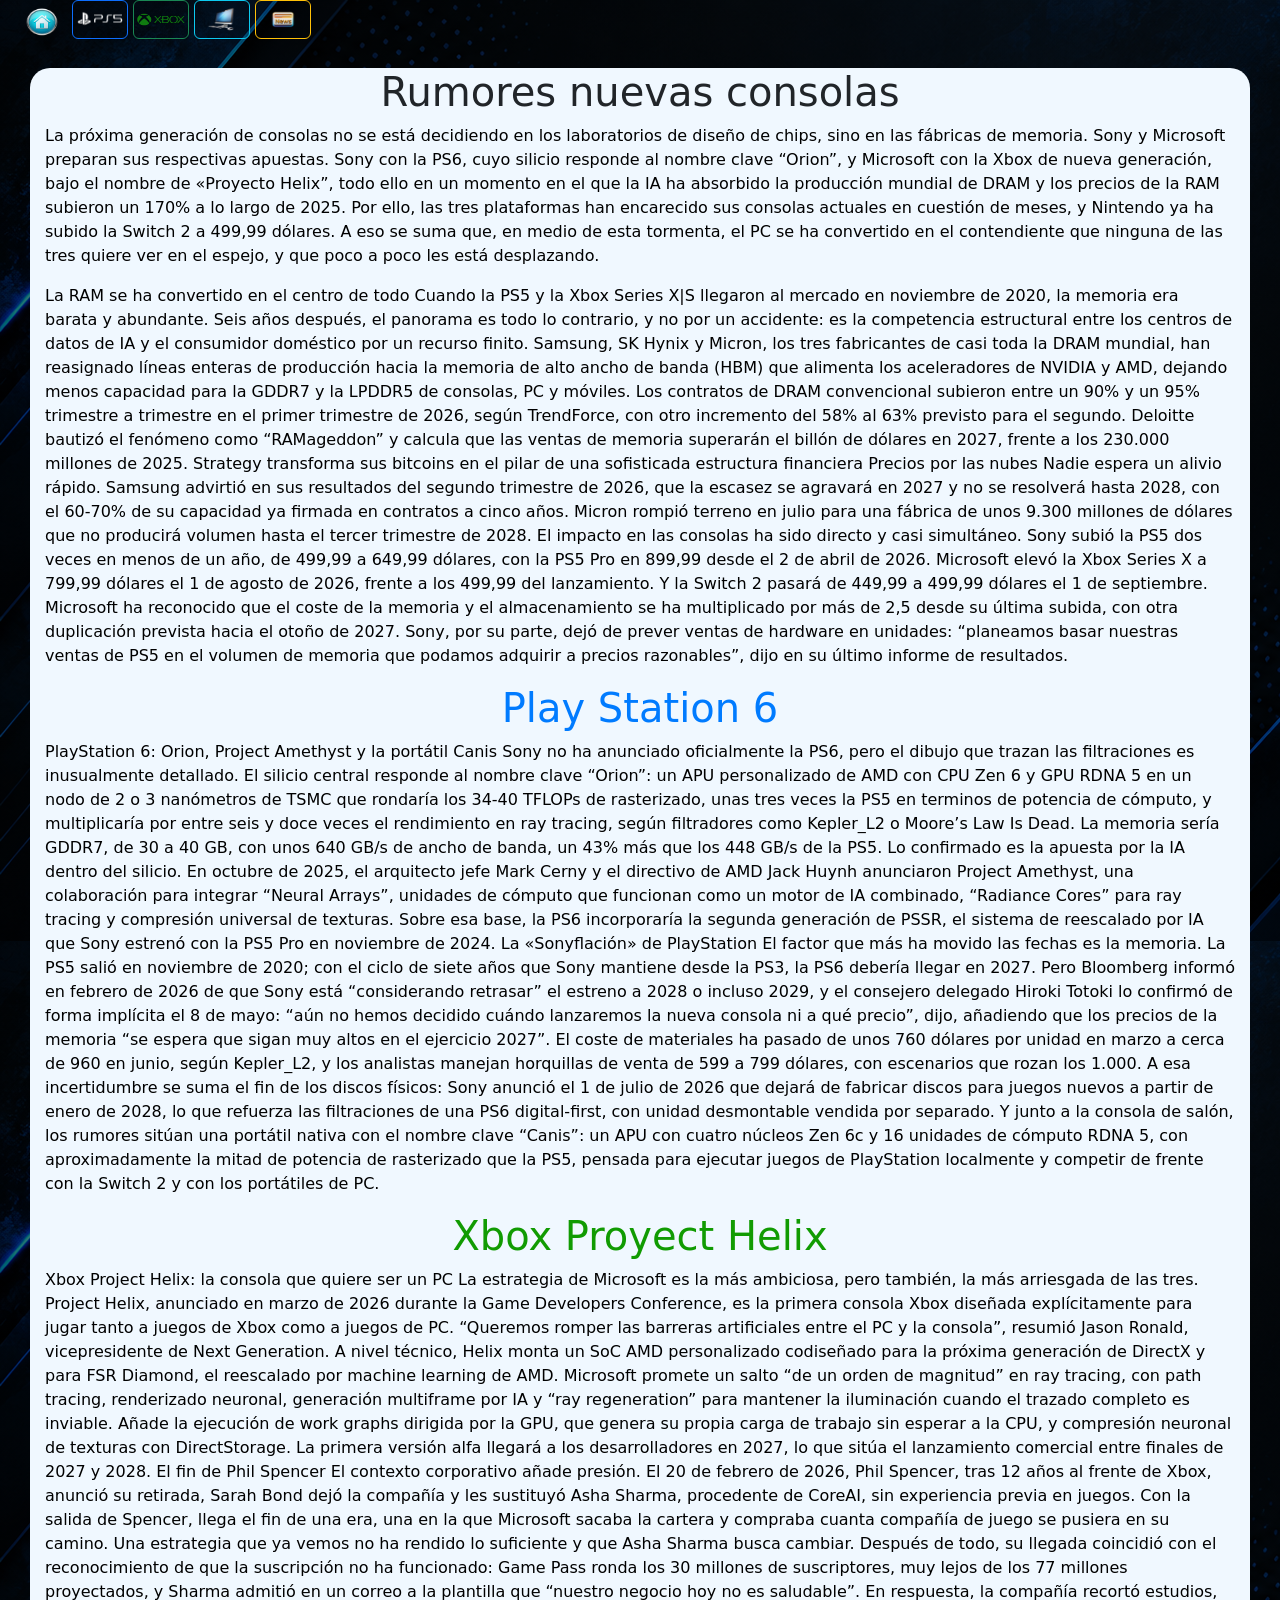
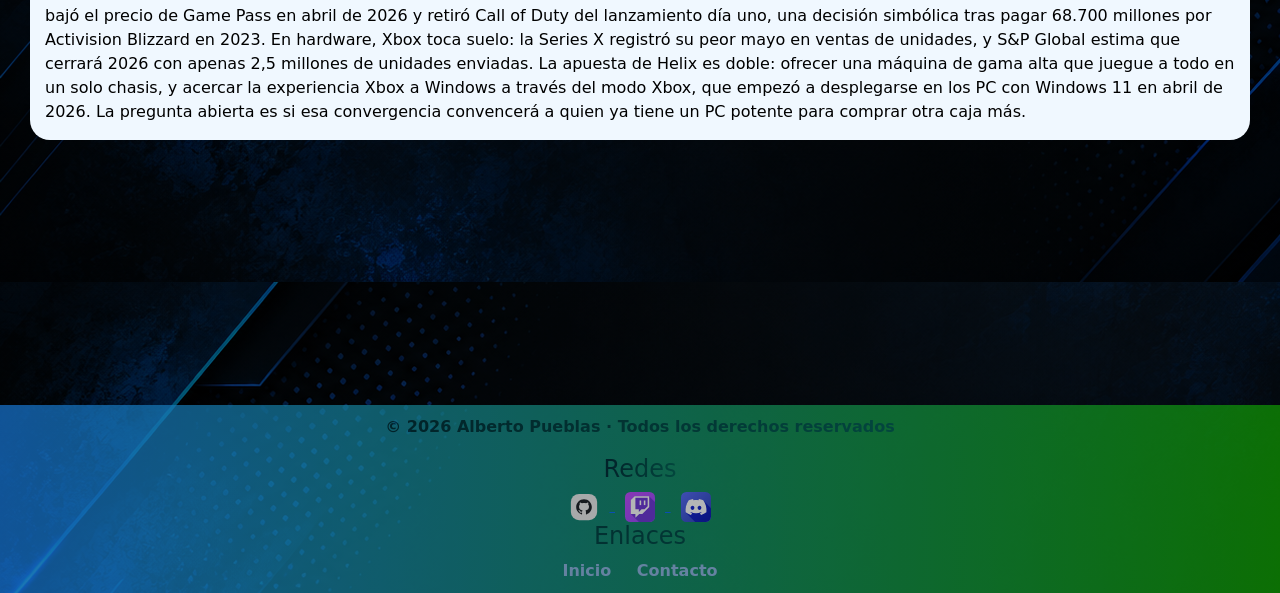
==== commit 2ba2e9ad: "Implementación de footer y correccion en estilos" ====
--- a/Inicio/juegos/proximos.html
+++ b/Inicio/juegos/proximos.html
@@ -1,19 +1,17 @@
 <!doctype html>
 <html lang="en">
-  <head>
-    <meta charset="UTF-8" />
-    <title>Alberto Pueblas</title>
-    <link rel="icon" href="../img/favicon.png" />
-    <link
-      href="https://cdn.jsdelivr.net/npm/bootstrap@5.3.8/dist/css/bootstrap.min.css"
-      rel="stylesheet"
-      integrity="sha384-sRIl4kxILFvY47J16cr9ZwB07vP4J8+LH7qKQnuqkuIAvNWLzeN8tE5YBujZqJLB"
-      crossorigin="anonymous"
-    />
-    <link rel="stylesheet" href="../css/index.css" />
-  </head>
-
-  <body>
+
+<head>
+  <meta charset="UTF-8" />
+  <title>Alberto Pueblas</title>
+  <link rel="icon" href="../img/favicon.png" />
+  <link href="https://cdn.jsdelivr.net/npm/bootstrap@5.3.8/dist/css/bootstrap.min.css" rel="stylesheet"
+    integrity="sha384-sRIl4kxILFvY47J16cr9ZwB07vP4J8+LH7qKQnuqkuIAvNWLzeN8tE5YBujZqJLB" crossorigin="anonymous" />
+  <link rel="stylesheet" href="../css/index.css" />
+</head>
+
+<body>
+  <header>
     <div class="container-fluid">
       <nav class="d-flex mb-3">
         <a class="navbar-brand" href="../index.html">
@@ -35,144 +33,175 @@
         </div>
       </nav>
     </div>
-    <div class="contenedor">
-      <div class="cartaNoticia">
-        <h1>Rumores nuevas consolas</h1>
-        <p>
-          La próxima generación de consolas no se está decidiendo en los
-          laboratorios de diseño de chips, sino en las fábricas de memoria. Sony
-          y Microsoft preparan sus respectivas apuestas. Sony con la PS6, cuyo
-          silicio responde al nombre clave “Orion”, y Microsoft con la Xbox de
-          nueva generación, bajo el nombre de «Proyecto Helix”, todo ello en un
-          momento en el que la IA ha absorbido la producción mundial de DRAM y
-          los precios de la RAM subieron un 170% a lo largo de 2025. Por ello,
-          las tres plataformas han encarecido sus consolas actuales en cuestión
-          de meses, y Nintendo ya ha subido la Switch 2 a 499,99 dólares. A eso
-          se suma que, en medio de esta tormenta, el PC se ha convertido en el
-          contendiente que ninguna de las tres quiere ver en el espejo, y que
-          poco a poco les está desplazando.
-        </p>
-        <p>
-          La RAM se ha convertido en el centro de todo Cuando la PS5 y la Xbox
-          Series X|S llegaron al mercado en noviembre de 2020, la memoria era
-          barata y abundante. Seis años después, el panorama es todo lo
-          contrario, y no por un accidente: es la competencia estructural entre
-          los centros de datos de IA y el consumidor doméstico por un recurso
-          finito. Samsung, SK Hynix y Micron, los tres fabricantes de casi toda
-          la DRAM mundial, han reasignado líneas enteras de producción hacia la
-          memoria de alto ancho de banda (HBM) que alimenta los aceleradores de
-          NVIDIA y AMD, dejando menos capacidad para la GDDR7 y la LPDDR5 de
-          consolas, PC y móviles. Los contratos de DRAM convencional subieron
-          entre un 90% y un 95% trimestre a trimestre en el primer trimestre de
-          2026, según TrendForce, con otro incremento del 58% al 63% previsto
-          para el segundo. Deloitte bautizó el fenómeno como “RAMageddon” y
-          calcula que las ventas de memoria superarán el billón de dólares en
-          2027, frente a los 230.000 millones de 2025. Strategy transforma sus
-          bitcoins en el pilar de una sofisticada estructura financiera Precios
-          por las nubes Nadie espera un alivio rápido. Samsung advirtió en sus
-          resultados del segundo trimestre de 2026, que la escasez se agravará
-          en 2027 y no se resolverá hasta 2028, con el 60-70% de su capacidad ya
-          firmada en contratos a cinco años. Micron rompió terreno en julio para
-          una fábrica de unos 9.300 millones de dólares que no producirá volumen
-          hasta el tercer trimestre de 2028. El impacto en las consolas ha sido
-          directo y casi simultáneo. Sony subió la PS5 dos veces en menos de un
-          año, de 499,99 a 649,99 dólares, con la PS5 Pro en 899,99 desde el 2
-          de abril de 2026. Microsoft elevó la Xbox Series X a 799,99 dólares el
-          1 de agosto de 2026, frente a los 499,99 del lanzamiento. Y la Switch
-          2 pasará de 449,99 a 499,99 dólares el 1 de septiembre. Microsoft ha
-          reconocido que el coste de la memoria y el almacenamiento se ha
-          multiplicado por más de 2,5 desde su última subida, con otra
-          duplicación prevista hacia el otoño de 2027. Sony, por su parte, dejó
-          de prever ventas de hardware en unidades: “planeamos basar nuestras
-          ventas de PS5 en el volumen de memoria que podamos adquirir a precios
-          razonables”, dijo en su último informe de resultados.
-        </p>
-        <h1 style="color: #007bff">Play Station 6</h1>
-        <p>
-          PlayStation 6: Orion, Project Amethyst y la portátil Canis Sony no ha
-          anunciado oficialmente la PS6, pero el dibujo que trazan las
-          filtraciones es inusualmente detallado. El silicio central responde al
-          nombre clave “Orion”: un APU personalizado de AMD con CPU Zen 6 y GPU
-          RDNA 5 en un nodo de 2 o 3 nanómetros de TSMC que rondaría los 34-40
-          TFLOPs de rasterizado, unas tres veces la PS5 en terminos de potencia
-          de cómputo, y multiplicaría por entre seis y doce veces el rendimiento
-          en ray tracing, según filtradores como Kepler_L2 o Moore’s Law Is
-          Dead. La memoria sería GDDR7, de 30 a 40 GB, con unos 640 GB/s de
-          ancho de banda, un 43% más que los 448 GB/s de la PS5. Lo confirmado
-          es la apuesta por la IA dentro del silicio. En octubre de 2025, el
-          arquitecto jefe Mark Cerny y el directivo de AMD Jack Huynh anunciaron
-          Project Amethyst, una colaboración para integrar “Neural Arrays”,
-          unidades de cómputo que funcionan como un motor de IA combinado,
-          “Radiance Cores” para ray tracing y compresión universal de texturas.
-          Sobre esa base, la PS6 incorporaría la segunda generación de PSSR, el
-          sistema de reescalado por IA que Sony estrenó con la PS5 Pro en
-          noviembre de 2024. La «Sonyflación» de PlayStation El factor que más
-          ha movido las fechas es la memoria. La PS5 salió en noviembre de 2020;
-          con el ciclo de siete años que Sony mantiene desde la PS3, la PS6
-          debería llegar en 2027. Pero Bloomberg informó en febrero de 2026 de
-          que Sony está “considerando retrasar” el estreno a 2028 o incluso
-          2029, y el consejero delegado Hiroki Totoki lo confirmó de forma
-          implícita el 8 de mayo: “aún no hemos decidido cuándo lanzaremos la
-          nueva consola ni a qué precio”, dijo, añadiendo que los precios de la
-          memoria “se espera que sigan muy altos en el ejercicio 2027”. El coste
-          de materiales ha pasado de unos 760 dólares por unidad en marzo a
-          cerca de 960 en junio, según Kepler_L2, y los analistas manejan
-          horquillas de venta de 599 a 799 dólares, con escenarios que rozan los
-          1.000. A esa incertidumbre se suma el fin de los discos físicos: Sony
-          anunció el 1 de julio de 2026 que dejará de fabricar discos para
-          juegos nuevos a partir de enero de 2028, lo que refuerza las
-          filtraciones de una PS6 digital-first, con unidad desmontable vendida
-          por separado. Y junto a la consola de salón, los rumores sitúan una
-          portátil nativa con el nombre clave “Canis”: un APU con cuatro núcleos
-          Zen 6c y 16 unidades de cómputo RDNA 5, con aproximadamente la mitad
-          de potencia de rasterizado que la PS5, pensada para ejecutar juegos de
-          PlayStation localmente y competir de frente con la Switch 2 y con los
-          portátiles de PC.
-        </p>
-        <h1 style="color: #119b02">Xbox Proyect Helix</h1>
-        <p>
-          Xbox Project Helix: la consola que quiere ser un PC La estrategia de
-          Microsoft es la más ambiciosa, pero también, la más arriesgada de las
-          tres. Project Helix, anunciado en marzo de 2026 durante la Game
-          Developers Conference, es la primera consola Xbox diseñada
-          explícitamente para jugar tanto a juegos de Xbox como a juegos de PC.
-          “Queremos romper las barreras artificiales entre el PC y la consola”,
-          resumió Jason Ronald, vicepresidente de Next Generation. A nivel
-          técnico, Helix monta un SoC AMD personalizado codiseñado para la
-          próxima generación de DirectX y para FSR Diamond, el reescalado por
-          machine learning de AMD. Microsoft promete un salto “de un orden de
-          magnitud” en ray tracing, con path tracing, renderizado neuronal,
-          generación multiframe por IA y “ray regeneration” para mantener la
-          iluminación cuando el trazado completo es inviable. Añade la ejecución
-          de work graphs dirigida por la GPU, que genera su propia carga de
-          trabajo sin esperar a la CPU, y compresión neuronal de texturas con
-          DirectStorage. La primera versión alfa llegará a los desarrolladores
-          en 2027, lo que sitúa el lanzamiento comercial entre finales de 2027 y
-          2028. El fin de Phil Spencer El contexto corporativo añade presión. El
-          20 de febrero de 2026, Phil Spencer, tras 12 años al frente de Xbox,
-          anunció su retirada, Sarah Bond dejó la compañía y les sustituyó Asha
-          Sharma, procedente de CoreAI, sin experiencia previa en juegos. Con la
-          salida de Spencer, llega el fin de una era, una en la que Microsoft
-          sacaba la cartera y compraba cuanta compañía de juego se pusiera en su
-          camino. Una estrategia que ya vemos no ha rendido lo suficiente y que
-          Asha Sharma busca cambiar. Después de todo, su llegada coincidió con
-          el reconocimiento de que la suscripción no ha funcionado: Game Pass
-          ronda los 30 millones de suscriptores, muy lejos de los 77 millones
-          proyectados, y Sharma admitió en un correo a la plantilla que “nuestro
-          negocio hoy no es saludable”. En respuesta, la compañía recortó
-          estudios, bajó el precio de Game Pass en abril de 2026 y retiró Call
-          of Duty del lanzamiento día uno, una decisión simbólica tras pagar
-          68.700 millones por Activision Blizzard en 2023. En hardware, Xbox
-          toca suelo: la Series X registró su peor mayo en ventas de unidades, y
-          S&P Global estima que cerrará 2026 con apenas 2,5 millones de unidades
-          enviadas. La apuesta de Helix es doble: ofrecer una máquina de gama
-          alta que juegue a todo en un solo chasis, y acercar la experiencia
-          Xbox a Windows a través del modo Xbox, que empezó a desplegarse en los
-          PC con Windows 11 en abril de 2026. La pregunta abierta es si esa
-          convergencia convencerá a quien ya tiene un PC potente para comprar
-          otra caja más.
-        </p>
+  </header>
+  <div class="contenedor">
+    <div class="cartaNoticia">
+      <h1>Rumores nuevas consolas</h1>
+      <p>
+        La próxima generación de consolas no se está decidiendo en los
+        laboratorios de diseño de chips, sino en las fábricas de memoria. Sony
+        y Microsoft preparan sus respectivas apuestas. Sony con la PS6, cuyo
+        silicio responde al nombre clave “Orion”, y Microsoft con la Xbox de
+        nueva generación, bajo el nombre de «Proyecto Helix”, todo ello en un
+        momento en el que la IA ha absorbido la producción mundial de DRAM y
+        los precios de la RAM subieron un 170% a lo largo de 2025. Por ello,
+        las tres plataformas han encarecido sus consolas actuales en cuestión
+        de meses, y Nintendo ya ha subido la Switch 2 a 499,99 dólares. A eso
+        se suma que, en medio de esta tormenta, el PC se ha convertido en el
+        contendiente que ninguna de las tres quiere ver en el espejo, y que
+        poco a poco les está desplazando.
+      </p>
+      <p>
+        La RAM se ha convertido en el centro de todo Cuando la PS5 y la Xbox
+        Series X|S llegaron al mercado en noviembre de 2020, la memoria era
+        barata y abundante. Seis años después, el panorama es todo lo
+        contrario, y no por un accidente: es la competencia estructural entre
+        los centros de datos de IA y el consumidor doméstico por un recurso
+        finito. Samsung, SK Hynix y Micron, los tres fabricantes de casi toda
+        la DRAM mundial, han reasignado líneas enteras de producción hacia la
+        memoria de alto ancho de banda (HBM) que alimenta los aceleradores de
+        NVIDIA y AMD, dejando menos capacidad para la GDDR7 y la LPDDR5 de
+        consolas, PC y móviles. Los contratos de DRAM convencional subieron
+        entre un 90% y un 95% trimestre a trimestre en el primer trimestre de
+        2026, según TrendForce, con otro incremento del 58% al 63% previsto
+        para el segundo. Deloitte bautizó el fenómeno como “RAMageddon” y
+        calcula que las ventas de memoria superarán el billón de dólares en
+        2027, frente a los 230.000 millones de 2025. Strategy transforma sus
+        bitcoins en el pilar de una sofisticada estructura financiera Precios
+        por las nubes Nadie espera un alivio rápido. Samsung advirtió en sus
+        resultados del segundo trimestre de 2026, que la escasez se agravará
+        en 2027 y no se resolverá hasta 2028, con el 60-70% de su capacidad ya
+        firmada en contratos a cinco años. Micron rompió terreno en julio para
+        una fábrica de unos 9.300 millones de dólares que no producirá volumen
+        hasta el tercer trimestre de 2028. El impacto en las consolas ha sido
+        directo y casi simultáneo. Sony subió la PS5 dos veces en menos de un
+        año, de 499,99 a 649,99 dólares, con la PS5 Pro en 899,99 desde el 2
+        de abril de 2026. Microsoft elevó la Xbox Series X a 799,99 dólares el
+        1 de agosto de 2026, frente a los 499,99 del lanzamiento. Y la Switch
+        2 pasará de 449,99 a 499,99 dólares el 1 de septiembre. Microsoft ha
+        reconocido que el coste de la memoria y el almacenamiento se ha
+        multiplicado por más de 2,5 desde su última subida, con otra
+        duplicación prevista hacia el otoño de 2027. Sony, por su parte, dejó
+        de prever ventas de hardware en unidades: “planeamos basar nuestras
+        ventas de PS5 en el volumen de memoria que podamos adquirir a precios
+        razonables”, dijo en su último informe de resultados.
+      </p>
+      <h1 style="color: #007bff">Play Station 6</h1>
+      <p>
+        PlayStation 6: Orion, Project Amethyst y la portátil Canis Sony no ha
+        anunciado oficialmente la PS6, pero el dibujo que trazan las
+        filtraciones es inusualmente detallado. El silicio central responde al
+        nombre clave “Orion”: un APU personalizado de AMD con CPU Zen 6 y GPU
+        RDNA 5 en un nodo de 2 o 3 nanómetros de TSMC que rondaría los 34-40
+        TFLOPs de rasterizado, unas tres veces la PS5 en terminos de potencia
+        de cómputo, y multiplicaría por entre seis y doce veces el rendimiento
+        en ray tracing, según filtradores como Kepler_L2 o Moore’s Law Is
+        Dead. La memoria sería GDDR7, de 30 a 40 GB, con unos 640 GB/s de
+        ancho de banda, un 43% más que los 448 GB/s de la PS5. Lo confirmado
+        es la apuesta por la IA dentro del silicio. En octubre de 2025, el
+        arquitecto jefe Mark Cerny y el directivo de AMD Jack Huynh anunciaron
+        Project Amethyst, una colaboración para integrar “Neural Arrays”,
+        unidades de cómputo que funcionan como un motor de IA combinado,
+        “Radiance Cores” para ray tracing y compresión universal de texturas.
+        Sobre esa base, la PS6 incorporaría la segunda generación de PSSR, el
+        sistema de reescalado por IA que Sony estrenó con la PS5 Pro en
+        noviembre de 2024. La «Sonyflación» de PlayStation El factor que más
+        ha movido las fechas es la memoria. La PS5 salió en noviembre de 2020;
+        con el ciclo de siete años que Sony mantiene desde la PS3, la PS6
+        debería llegar en 2027. Pero Bloomberg informó en febrero de 2026 de
+        que Sony está “considerando retrasar” el estreno a 2028 o incluso
+        2029, y el consejero delegado Hiroki Totoki lo confirmó de forma
+        implícita el 8 de mayo: “aún no hemos decidido cuándo lanzaremos la
+        nueva consola ni a qué precio”, dijo, añadiendo que los precios de la
+        memoria “se espera que sigan muy altos en el ejercicio 2027”. El coste
+        de materiales ha pasado de unos 760 dólares por unidad en marzo a
+        cerca de 960 en junio, según Kepler_L2, y los analistas manejan
+        horquillas de venta de 599 a 799 dólares, con escenarios que rozan los
+        1.000. A esa incertidumbre se suma el fin de los discos físicos: Sony
+        anunció el 1 de julio de 2026 que dejará de fabricar discos para
+        juegos nuevos a partir de enero de 2028, lo que refuerza las
+        filtraciones de una PS6 digital-first, con unidad desmontable vendida
+        por separado. Y junto a la consola de salón, los rumores sitúan una
+        portátil nativa con el nombre clave “Canis”: un APU con cuatro núcleos
+        Zen 6c y 16 unidades de cómputo RDNA 5, con aproximadamente la mitad
+        de potencia de rasterizado que la PS5, pensada para ejecutar juegos de
+        PlayStation localmente y competir de frente con la Switch 2 y con los
+        portátiles de PC.
+      </p>
+      <h1 style="color: #119b02">Xbox Proyect Helix</h1>
+      <p>
+        Xbox Project Helix: la consola que quiere ser un PC La estrategia de
+        Microsoft es la más ambiciosa, pero también, la más arriesgada de las
+        tres. Project Helix, anunciado en marzo de 2026 durante la Game
+        Developers Conference, es la primera consola Xbox diseñada
+        explícitamente para jugar tanto a juegos de Xbox como a juegos de PC.
+        “Queremos romper las barreras artificiales entre el PC y la consola”,
+        resumió Jason Ronald, vicepresidente de Next Generation. A nivel
+        técnico, Helix monta un SoC AMD personalizado codiseñado para la
+        próxima generación de DirectX y para FSR Diamond, el reescalado por
+        machine learning de AMD. Microsoft promete un salto “de un orden de
+        magnitud” en ray tracing, con path tracing, renderizado neuronal,
+        generación multiframe por IA y “ray regeneration” para mantener la
+        iluminación cuando el trazado completo es inviable. Añade la ejecución
+        de work graphs dirigida por la GPU, que genera su propia carga de
+        trabajo sin esperar a la CPU, y compresión neuronal de texturas con
+        DirectStorage. La primera versión alfa llegará a los desarrolladores
+        en 2027, lo que sitúa el lanzamiento comercial entre finales de 2027 y
+        2028. El fin de Phil Spencer El contexto corporativo añade presión. El
+        20 de febrero de 2026, Phil Spencer, tras 12 años al frente de Xbox,
+        anunció su retirada, Sarah Bond dejó la compañía y les sustituyó Asha
+        Sharma, procedente de CoreAI, sin experiencia previa en juegos. Con la
+        salida de Spencer, llega el fin de una era, una en la que Microsoft
+        sacaba la cartera y compraba cuanta compañía de juego se pusiera en su
+        camino. Una estrategia que ya vemos no ha rendido lo suficiente y que
+        Asha Sharma busca cambiar. Después de todo, su llegada coincidió con
+        el reconocimiento de que la suscripción no ha funcionado: Game Pass
+        ronda los 30 millones de suscriptores, muy lejos de los 77 millones
+        proyectados, y Sharma admitió en un correo a la plantilla que “nuestro
+        negocio hoy no es saludable”. En respuesta, la compañía recortó
+        estudios, bajó el precio de Game Pass en abril de 2026 y retiró Call
+        of Duty del lanzamiento día uno, una decisión simbólica tras pagar
+        68.700 millones por Activision Blizzard en 2023. En hardware, Xbox
+        toca suelo: la Series X registró su peor mayo en ventas de unidades, y
+        S&P Global estima que cerrará 2026 con apenas 2,5 millones de unidades
+        enviadas. La apuesta de Helix es doble: ofrecer una máquina de gama
+        alta que juegue a todo en un solo chasis, y acercar la experiencia
+        Xbox a Windows a través del modo Xbox, que empezó a desplegarse en los
+        PC con Windows 11 en abril de 2026. La pregunta abierta es si esa
+        convergencia convencerá a quien ya tiene un PC potente para comprar
+        otra caja más.
+      </p>
+    </div>
+  </div>
+
+  <footer>
+    <div class="footer">
+      <p>© 2026 Alberto Pueblas · Todos los derechos reservados</p>
+
+      <div class="footer-social">
+        <div class="footer-social-icons">
+          <h4>Redes</h4>
+          <a href="https://github.com/AlbertoPueblas" target="_blank">
+            <img src="../img/github.svg" alt="GitHub" />
+          </a>
+          <a href="https://www.twitch.tv/bettotepeto" target="_blank">
+            <img src="../img/twitch.svg" alt="Twitch" />
+          </a>
+          <a href="https://discord.com/users/bettorrio" target="_blank">
+            <img src="../img/discord.svg" alt="Discord" />
+          </a>
+        </div>
       </div>
+
+      <div class="footer-links">
+        <h4>Enlaces</h4>
+        <a href="../index.html">Inicio</a>
+        <a href="mailto:acpg36@educa.madrid.org">Contacto</a>
+      </div>
+
     </div>
-  </body>
-</html>
+  </footer>
+
+</body>
+
+</html>
--- a/Inicio/css/index.css
+++ b/Inicio/css/index.css
@@ -1,6 +1,7 @@
 body {
   background-image: url("../img/Fondo.png");
   margin: 0;
+  min-height: 100vh;
   background-size: cover;
   background-position: center;
   background-attachment: fixed;
@@ -19,6 +20,7 @@
 }
 
 .contenedor {
+  flex: 1;
   display: flex;
   justify-content: center;
   gap: 20px;
@@ -48,6 +50,9 @@
     transition: 0.4s ease;
     background: rgba(44, 48, 58, 0.85);
   }
+  span img {
+    opacity: 0;
+  }
 
 }
 
@@ -140,10 +145,20 @@
 }
 
 .cartel {
+  display: flex;
+  justify-content: center;
   width: 80%;
+  max-width: 800px;
+  max-height: 400px;
   margin: 10px auto;
   overflow: hidden;
   border-radius: 25px;
+}
+
+.video {
+  width: 100%;
+  height: 400px;
+  object-fit: cover;
 }
 
 .cartel img {
@@ -158,8 +173,8 @@
 
 .cartaNoticia {
   margin: 10px auto;
-  margin-left: 10px;
-  margin-right: 10px;
+  margin-left: 30px;
+  margin-right: 30px;
   border-radius: 20px;
   background-color: aliceblue;
 }
@@ -210,4 +225,47 @@
 
 .sizeBoton {
   scale: 200%;
-}+}
+
+footer {
+  display: flex;
+flex-direction: column;
+  justify-content: center;
+  margin-top: 255px;
+  opacity: 0.7;
+  p {
+    background: linear-gradient(to right, #010b24, #048466);
+    background-clip: text;
+    -webkit-text-fill-color: transparent;
+  }
+    h4 {
+    background: linear-gradient(to right, #010b24, #048466);
+    background-clip: text;
+    -webkit-text-fill-color: transparent;
+  }
+  text-align: center;
+  padding: 10px;
+  bottom: 0;
+  left: 0;
+  width: 100%;
+  font-weight: bold;
+  color: linear-gradient(to right, #1876d4, #119b02);
+  background: linear-gradient(to right, #1876d4, #119b02);
+
+}
+.footer-social {
+  display: flex;
+  justify-content: center;
+  img {
+    width: 30px;
+    height: 30px;
+    margin: 0 10px;
+  }
+
+}
+
+.footer-links a {
+  color: rgb(143, 182, 226);
+  text-decoration: none;
+  margin: 0 10px;
+}
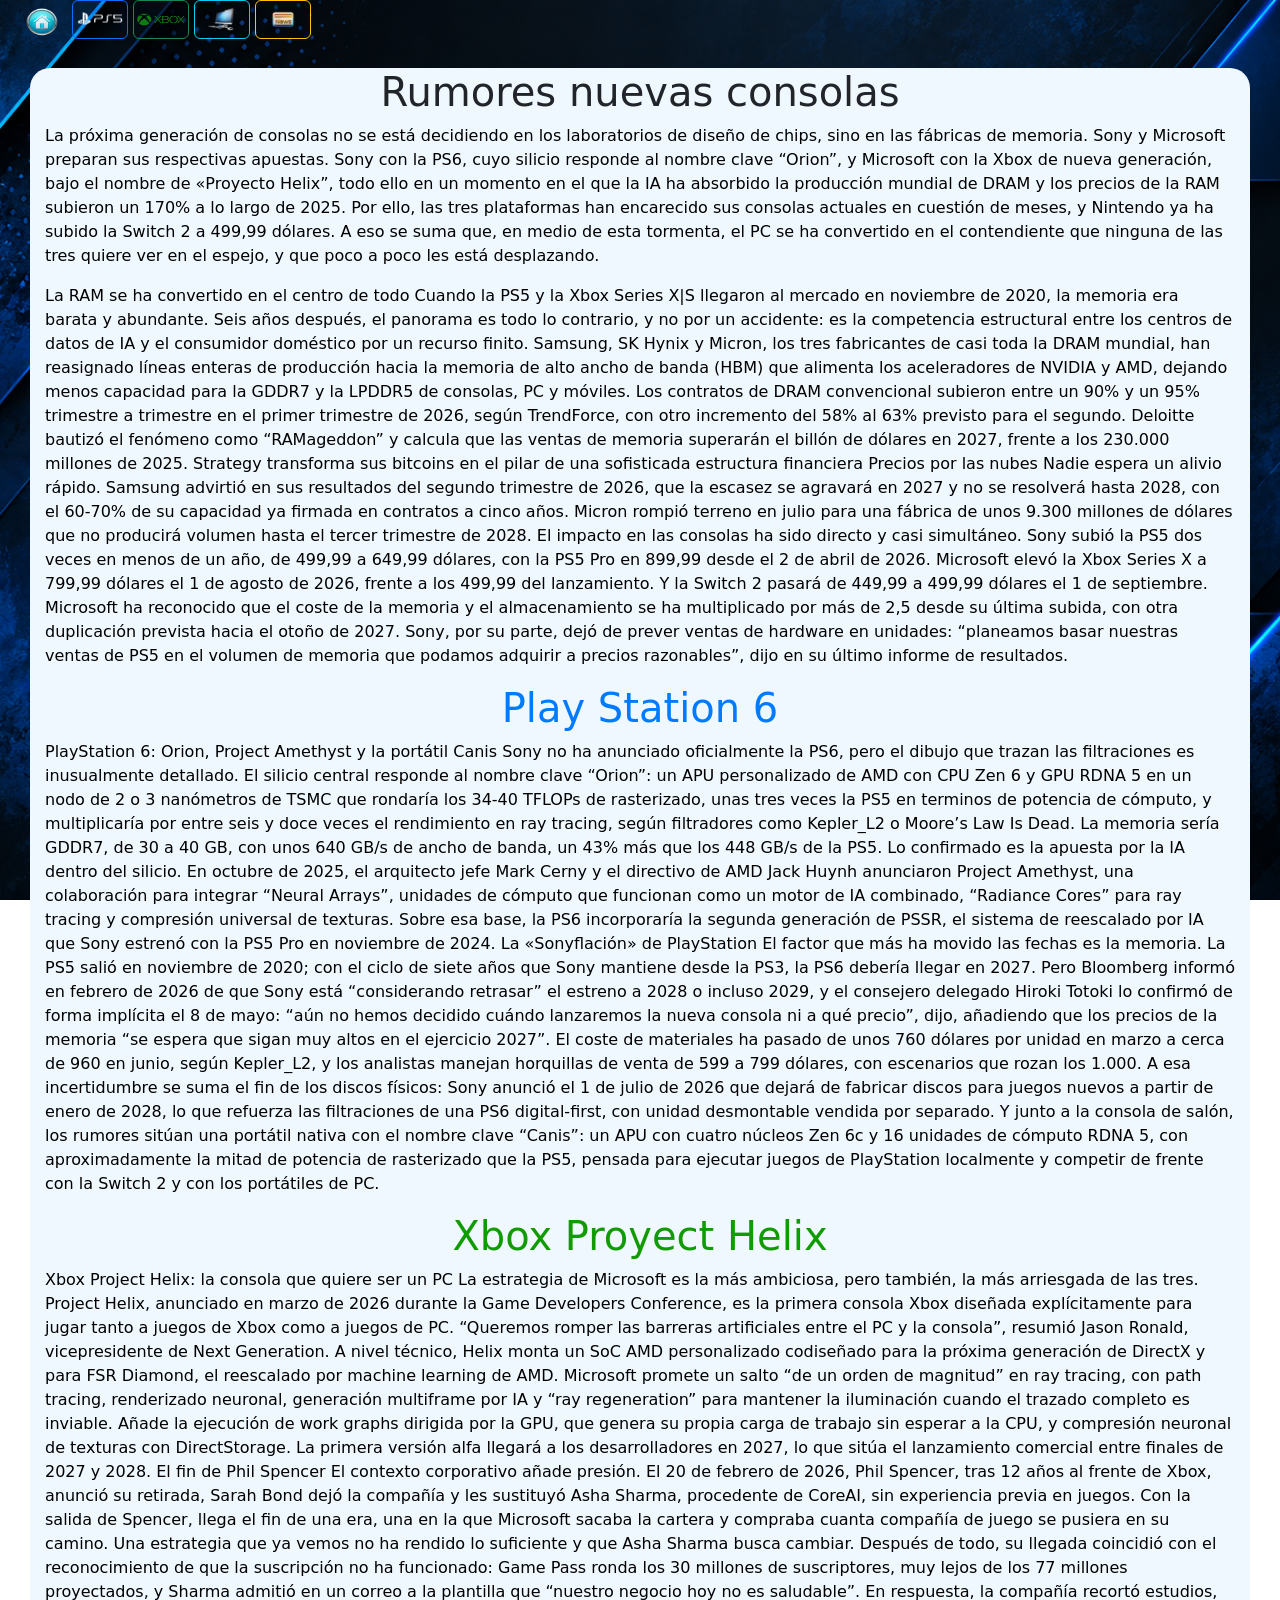
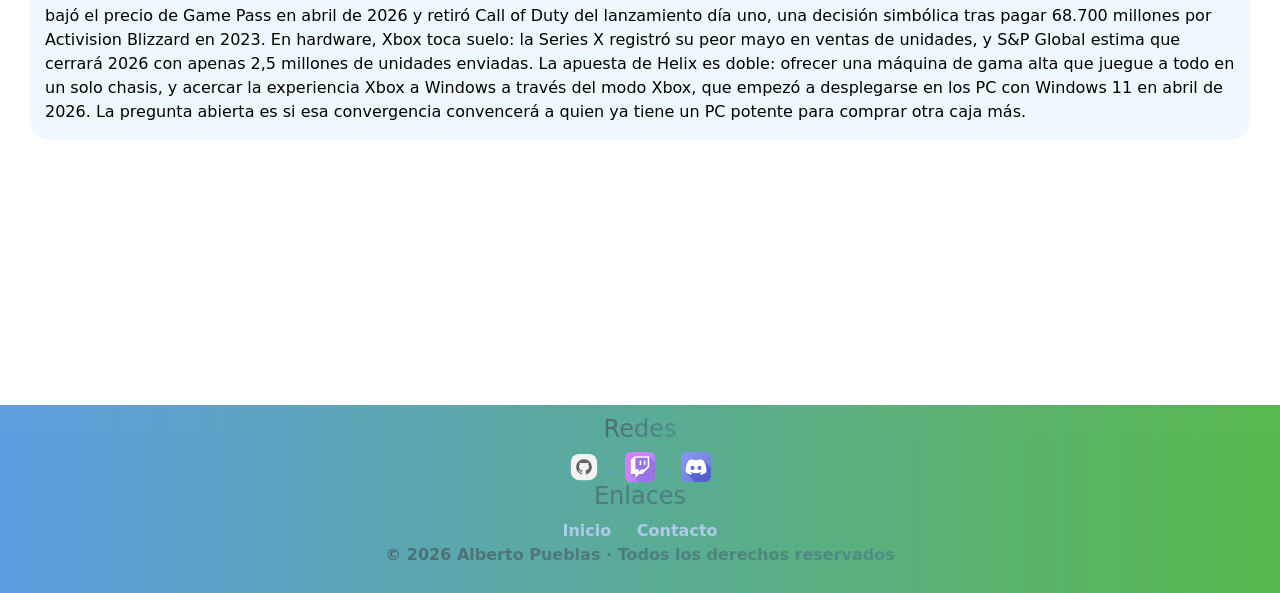
==== commit 684e1bf3: "Cambio de estilos" ====
--- a/Inicio/juegos/proximos.html
+++ b/Inicio/juegos/proximos.html
@@ -176,8 +176,7 @@
 
   <footer>
     <div class="footer">
-      <p>© 2026 Alberto Pueblas · Todos los derechos reservados</p>
-
+      
       <div class="footer-social">
         <div class="footer-social-icons">
           <h4>Redes</h4>
@@ -192,14 +191,15 @@
           </a>
         </div>
       </div>
-
+      
       <div class="footer-links">
         <h4>Enlaces</h4>
         <a href="../index.html">Inicio</a>
         <a href="mailto:acpg36@educa.madrid.org">Contacto</a>
       </div>
-
+      
     </div>
+    <p>© 2026 Alberto Pueblas · Todos los derechos reservados</p>
   </footer>
 
 </body>
--- a/Inicio/css/index.css
+++ b/Inicio/css/index.css
@@ -5,10 +5,7 @@
   background-size: cover;
   background-position: center;
   background-attachment: fixed;
-  background:
-    linear-gradient(rgba(0, 0, 0, 0.55),
-      rgba(0, 0, 0, 0.55)),
-    url("../img/Fondo.png");
+
 }
 
 p {
@@ -133,6 +130,13 @@
   padding: 15px;
 }
 
+.card-body-pc {
+  background-color: #051e80;
+  text-align: center;
+  padding: 15px;
+  color: aliceblue;
+}
+
 .card-text {
   color: black;
   font-weight: bold;
